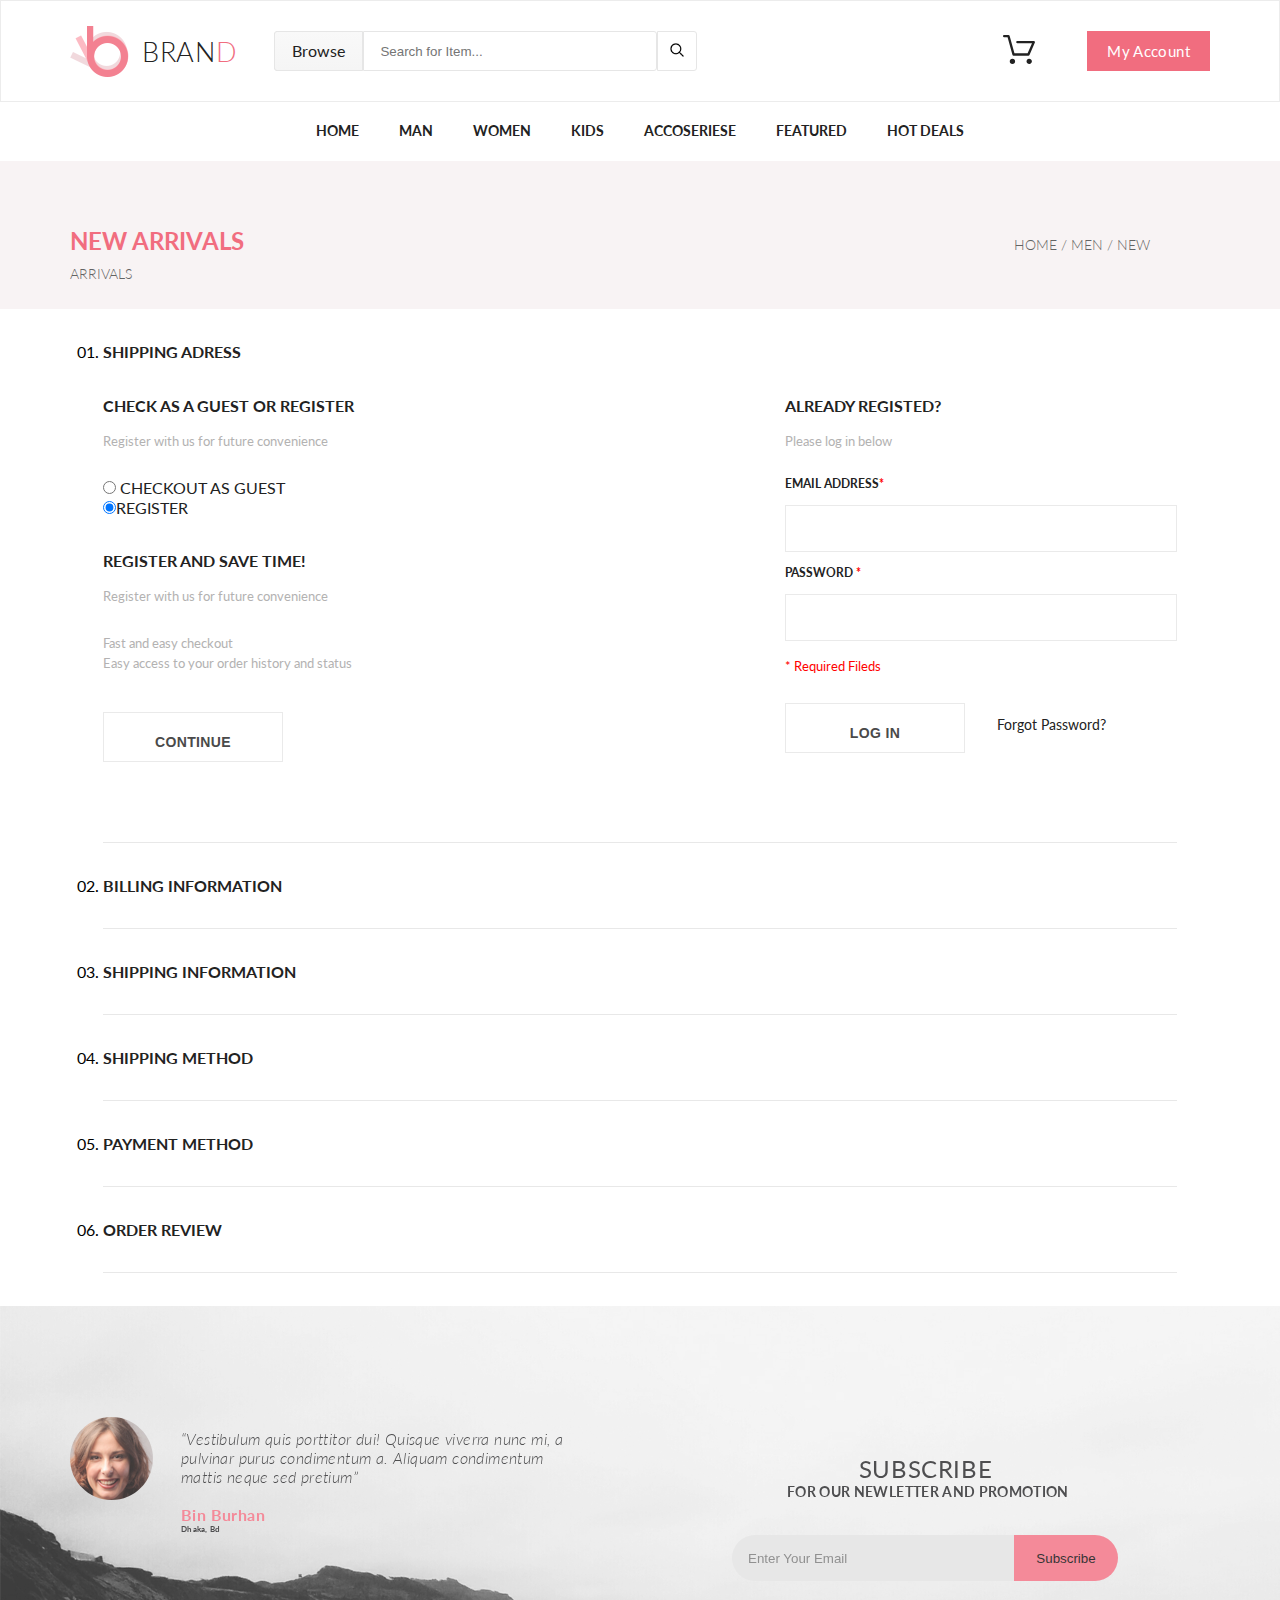
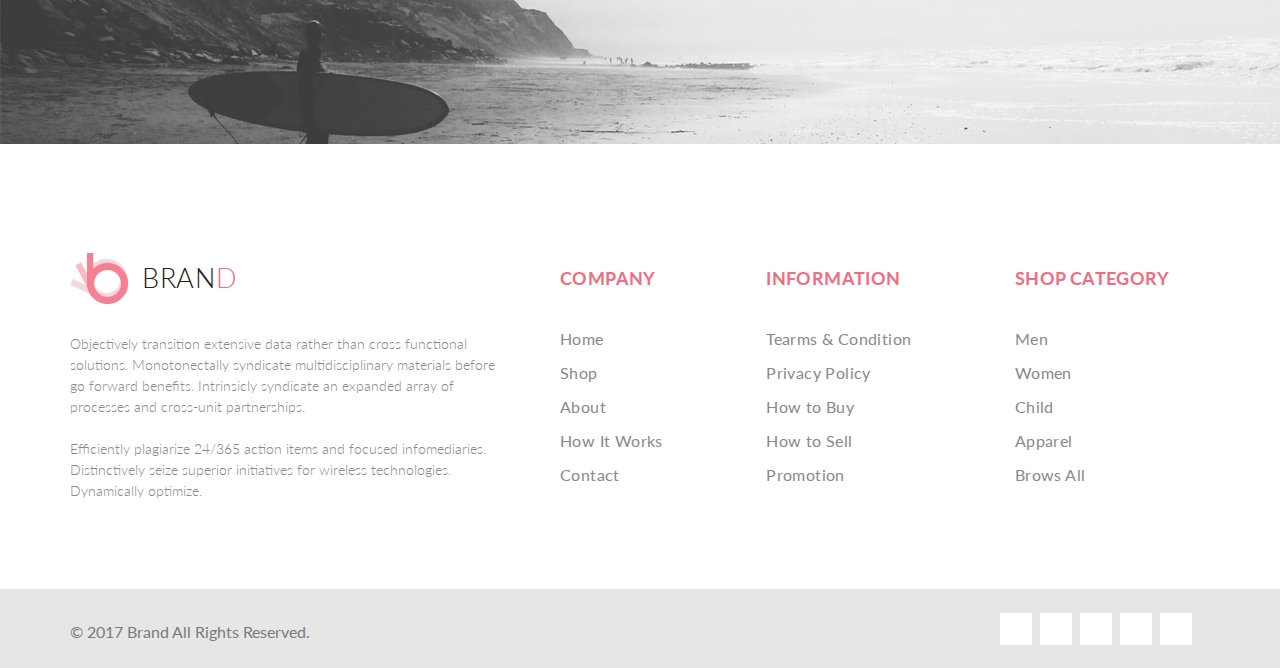
==== checkout.html @ 3e5edf17 "add checkout.html добавила эффект наведения на action in cart.html" ====
<!DOCTYPE html>
<html lang="en">

<head>
    <meta charset="UTF-8">
    <title>The Brand</title>
    <link href="https://fonts.googleapis.com/css?family=Lato:100,300,400,700" rel="stylesheet">
    <link rel="stylesheet" href="sass_style.css">
    <link rel="stylesheet" href="https://use.fontawesome.com/releases/v5.8.1/css/all.css" integrity="sha384-50oBUHEmvpQ+1lW4y57PTFmhCaXp0ML5d60M1M7uH2+nqUivzIebhndOJK28anvf" crossorigin="anonymous"> </head>

<body>
    <header class="header">
        <div class="container header-flex">
            <div class="header__left">
                <a class="logo" href="index.html"><img src="img/logo.png" alt="logo">BRAN<span class="pink">D</span></a>
                <form class="header__form" action="#"> <a href="#" class="browse">Browse</a>
                    <div class="drop-browse">
                        <div class="drop-flex">
                            <h3 class="drop-h3">Women</h3>
                            <ul class="drop-menu">
                                <li><a href="single_page.html" class="drop-link">Dresses</a></li>
                                <li><a href="single_page.html" class="drop-link">Tops</a></li>
                                <li><a href="single_page.html" class="drop-link">Sweaters/Knits</a></li>
                                <li><a href="single_page.html" class="drop-link">Jackets/Coats</a></li>
                                <li><a href="single_page.html" class="drop-link">Blazers</a></li>
                                <li><a href="single_page.html" class="drop-link">Denim</a></li>
                                <li><a href="single_page.html" class="drop-link">Leggings/Pants</a></li>
                                <li><a href="single_page.html" class="drop-link">Skirts/Shorts</a></li>
                                <li><a href="single_page.html" class="drop-link">Accessories</a></li>
                            </ul>
                        </div>
                        <br>
                        <div class="drop-flex">
                            <h3 class="drop-h3">Men</h3>
                            <ul class="drop-menu">
                                <li><a href="single_page.html" class="drop-link">Tees/Tank tops</a></li>
                                <li><a href="single_page.html" class="drop-link">Shirts/Polos</a></li>
                                <li><a href="single_page.html" class="drop-link">Sweaters</a></li>
                                <li><a href="single_page.html" class="drop-link">Sweatshirts/Hoodies</a></li>
                                <li><a href="single_page.html" class="drop-link">Blazers</a></li>
                                <li><a href="single_page.html" class="drop-link">Jackets/vests</a></li>
                            </ul>
                        </div>
                    </div>
                    <input type="text" class="header-text" placeholder="Search for Item...">
                    <button type="submit"><img src="img/search.png" alt="search"></button>
                </form>
            </div>
            <div class="header__right">
                <div class="header__right_cart">
                    <a href="shopping_cart.html" class="cart"><img class="header__right_cart" src="img/cart.svg" alt="cart"></a>
                    <div class="drop-cart">
                        <div class="drop_prouct_cart">
                            <a href="single_page.html"> <img src="img/product_cart.jpg" alt="" class="img-cart">
                                <h2 class="h2-cart">Rebox Zan</h2></a> <img src="img/star.png" alt=""> <img src="img/delete.png" alt="" class="delete">
                            <br>
                            <h2 class="h2-cart"><span class="pink">1 x $250</span></h2> </div>
                        <div class="drop_prouct_cart">
                            <a href="single_page.html"><img src="img/product_cart2.jpg" alt="" class="img-cart">
                                <h2 class="h2-cart">Rebox Zan</h2></a> <img src="img/star.png" alt=""> <img src="img/delete.png" alt="" class="delete">
                            <br>
                            <h2 class="h2-cart"><span class="pink">1 x $250</span></h2> </div>
                        <h1 class="h1-cart">TOTAL<span>$500.00</span></h1>
                        <br>
                        <div class="button_cart"><a href="checkout.html">Checkout</a></div>
                        <br>
                        <div class="button_cart"><a href="shopping_cart.html">Go to cart</a></div>
                    </div>
                </div>
                <div class="header__right_account"><a href="#" class="button">My Account</a> </div>
            </div>
        </div>
    </header>
    <nav class="menu-top">
        <ul class="menu">
            <li class="menu__list"><a href="index.html" class="menu__link">Home </a>
                <div class="drop">
                    <div class="drop-flex">
                        <h3 class="drop-h3">Women</h3>
                        <ul class="drop-menu">
                            <li><a href="single_page.html" class="drop-link">Dresses</a></li>
                            <li><a href="single_page.html" class="drop-link">Tops</a></li>
                            <li><a href="single_page.html" class="drop-link">Sweaters/Knits</a></li>
                            <li><a href="single_page.html" class="drop-link">Jackets/Coats</a></li>
                        </ul>
                        <br>
                        <h3 class="drop-h3">Women</h3>
                        <ul class="drop-menu">
                            <li><a href="single_page.html" class="drop-link">Dresses</a></li>
                            <li><a href="single_page.html" class="drop-link">Tops</a></li>
                            <li><a href="single_page.html" class="drop-link">Sweaters/Knits</a></li>
                        </ul>
                    </div>
                    <div class="drop-flex">
                        <h3 class="drop-h3">Women</h3>
                        <ul class="drop-menu">
                            <li><a href="single_page.html" class="drop-link">Dresses</a></li>
                            <li><a href="single_page.html" class="drop-link">Tops</a></li>
                            <li><a href="single_page.html" class="drop-link">Sweaters/Knits</a></li>
                            <li><a href="single_page.html" class="drop-link">Jackets/Coats</a></li>
                        </ul>
                        <div class="drop-sale">
                            <h1 class="drop-sale-h1">Super <br>sale!</h1> </div>
                    </div>
                </div>
            </li>
            <li class="menu__list"><a href="single_page.html" class="menu__link">Man </a>
                <div class="drop">
                    <div class="drop-flex">
                        <h3 class="drop-h3">Women</h3>
                        <ul class="drop-menu">
                            <li><a href="single_page.html" class="drop-link">Dresses</a></li>
                            <li><a href="single_page.html" class="drop-link">Tops</a></li>
                            <li><a href="single_page.html" class="drop-link">Sweaters/Knits</a></li>
                            <li><a href="single_page.html" class="drop-link">Jackets/Coats</a></li>
                        </ul>
                    </div>
                    <div class="drop-flex">
                        <h3 class="drop-h3">Women</h3>
                        <ul class="drop-menu">
                            <li><a href="single_page.html" class="drop-link">Dresses</a></li>
                            <li><a href="single_page.html" class="drop-link">Tops</a></li>
                            <li><a href="single_page.html" class="drop-link">Sweaters/Knits</a></li>
                            <li><a href="single_page.html" class="drop-link">Jackets/Coats</a></li>
                        </ul>
                    </div>
                </div>
            </li>
            <li class="menu__list"><a href="single_page.html" class="menu__link">Women </a>
                <div class="drop">
                    <div class="drop-flex">
                        <h3 class="drop-h3">Women</h3>
                        <ul class="drop-menu">
                            <li><a href="single_page.html" class="drop-link">Dresses</a></li>
                            <li><a href="single_page.html" class="drop-link">Tops</a></li>
                            <li><a href="single_page.html" class="drop-link">Sweaters/Knits</a></li>
                            <li><a href="single_page.html" class="drop-link">Jackets/Coats</a></li>
                            <li><a href="single_page.html" class="drop-link">Blazers</a></li>
                            <li><a href="single_page.html" class="drop-link">Denim</a></li>
                            <li><a href="single_page.html" class="drop-link">Leggings/Pants</a></li>
                            <li><a href="single_page.html" class="drop-link">Skirts/Shorts</a></li>
                            <li><a href="single_page.html" class="drop-link">Accessories</a></li>
                        </ul>
                    </div>
                    <div class="drop-flex">
                        <h3 class="drop-h3">Women</h3>
                        <ul class="drop-menu">
                            <li><a href="single_page.html" class="drop-link">Dresses</a></li>
                            <li><a href="single_page.html" class="drop-link">Tops</a></li>
                            <li><a href="single_page.html" class="drop-link">Sweaters/Knits</a></li>
                            <li><a href="single_page.html" class="drop-link">Jackets/Coats</a></li>
                        </ul>
                        <br>
                        <h3 class="drop-h3">Women</h3>
                        <ul class="drop-menu">
                            <li><a href="single_page.html" class="drop-link">Dresses</a></li>
                            <li><a href="single_page.html" class="drop-link">Tops</a></li>
                            <li><a href="single_page.html" class="drop-link">Sweaters/Knits</a></li>
                        </ul>
                    </div>
                    <div class="drop-flex">
                        <h3 class="drop-h3">Women</h3>
                        <ul class="drop-menu">
                            <li><a href="single_page.html" class="drop-link">Dresses</a></li>
                            <li><a href="single_page.html" class="drop-link">Tops</a></li>
                            <li><a href="single_page.html" class="drop-link">Sweaters/Knits</a></li>
                            <li><a href="single_page.html" class="drop-link">Jackets/Coats</a></li>
                        </ul>
                        <div class="drop-sale">
                            <h1 class="drop-sale-h1">Super <br>sale!</h1> </div>
                    </div>
                </div>
            </li>
            <li class="menu__list"><a href="single_page.html" class="menu__link">Kids </a>
                <div class="drop">
                    <div class="drop-flex">
                        <h3 class="drop-h3">Women</h3>
                        <ul class="drop-menu">
                            <li><a href="#" class="drop-link">Dresses</a></li>
                            <li><a href="#" class="drop-link">Tops</a></li>
                            <li><a href="#" class="drop-link">Sweaters/Knits</a></li>
                            <li><a href="#" class="drop-link">Jackets/Coats</a></li>
                        </ul>
                    </div>
                    <div class="drop-flex">
                        <h3 class="drop-h3">Women</h3>
                        <ul class="drop-menu">
                            <li><a href="#" class="drop-link">Dresses</a></li>
                            <li><a href="#" class="drop-link">Tops</a></li>
                            <li><a href="#" class="drop-link">Sweaters/Knits</a></li>
                            <li><a href="#" class="drop-link">Jackets/Coats</a></li>
                        </ul>
                    </div>
                </div>
            </li>
            <li class="menu__list"><a href="single_page.html" class="menu__link">Accoseriese </a>
                <div class="drop">
                    <div class="drop-flex">
                        <h3 class="drop-h3">Women</h3>
                        <ul class="drop-menu">
                            <li><a href="single_page.html" class="drop-link">Dresses</a></li>
                            <li><a href="single_page.html" class="drop-link">Tops</a></li>
                            <li><a href="single_page.html" class="drop-link">Sweaters/Knits</a></li>
                            <li><a href="single_page.html" class="drop-link">Jackets/Coats</a></li>
                        </ul>
                    </div>
                    <div class="drop-flex">
                        <h3 class="drop-h3">Women</h3>
                        <ul class="drop-menu">
                            <li><a href="#" class="drop-link">Dresses</a></li>
                            <li><a href="#" class="drop-link">Tops</a></li>
                            <li><a href="#" class="drop-link">Sweaters/Knits</a></li>
                            <li><a href="#" class="drop-link">Jackets/Coats</a></li>
                        </ul>
                    </div>
                </div>
            </li>
            <li class="menu__list"><a href="single_page.html" class="menu__link">Featured </a>
                <div class="drop drop-last">
                    <div class="drop-flex">
                        <h3 class="drop-h3">Women</h3>
                        <ul class="drop-menu">
                            <li><a href="single_page.html" class="drop-link">Dresses</a></li>
                            <li><a href="single_page.html" class="drop-link">Tops</a></li>
                            <li><a href="single_page.html" class="drop-link">Sweaters/Knits</a></li>
                            <li><a href="single_page.html" class="drop-link">Jackets/Coats</a></li>
                        </ul>
                    </div>
                    <div class="drop-flex">
                        <h3 class="drop-h3">Women</h3>
                        <ul class="drop-menu">
                            <li><a href="single_page.html" class="drop-link">Dresses</a></li>
                            <li><a href="single_page.html" class="drop-link">Tops</a></li>
                            <li><a href="single_page.html" class="drop-link">Sweaters/Knits</a></li>
                            <li><a href="single_page.html" class="drop-link">Jackets/Coats</a></li>
                        </ul>
                    </div>
                </div>
            </li>
            <li class="menu__list"><a href="single_page.html" class="menu__link">Hot Deals </a>
                <div class="drop drop-last">
                    <div class="drop-flex">
                        <h3 class="drop-h3">Women</h3>
                        <ul class="drop-menu">
                            <li><a href="single_page.html" class="drop-link">Dresses</a></li>
                            <li><a href="single_page.html" class="drop-link">Tops</a></li>
                            <li><a href="single_page.html" class="drop-link">Sweaters/Knits</a></li>
                            <li><a href="single_page.html" class="drop-link">Jackets/Coats</a></li>
                        </ul>
                    </div>
                    <div class="drop-flex">
                        <h3 class="drop-h3">Women</h3>
                        <ul class="drop-menu">
                            <li><a href="single_page.html" class="drop-link">Dresses</a></li>
                            <li><a href="single_page.html" class="drop-link">Tops</a></li>
                            <li><a href="single_page.html" class="drop-link">Sweaters/Knits</a></li>
                            <li><a href="single_page.html" class="drop-link">Jackets/Coats</a></li>
                        </ul>
                    </div>
                </div>
            </li>
        </ul>
    </nav>
    <nav class="menu-page">
        <div class="container nav-page-box">
            <h1><span class="pink">New Arrivals</span><a href="index.html">Home / </a>
                <a href="#">Men / </a>
                <a href="#">New Arrivals</a></h1> </div>
    </nav>
    <section class="container checkout">
        <ol class="checkout_right">
            <li class="checkout_list"><a href="#" class="checkout_list_link">Shipping Adress</a>
                <div class="checkout_box">
                    <div class="checkout_box_right">
                        <h2>Check as a guest or register</h2>
                        <p>Register with us for future convenience</p>
                        <ul class="checkout_right_h3_radio">
                            <li>
                                <input name="h3_radio" value="checkout" type="radio"> checkout as guest</li>
                            <li>
                                <input name="h3_radio" value="register" type="radio" checked>register</li>
                        </ul>
                        <h2>register and save time!</h2>
                        <p>Register with us for future convenience</p>
                        <ul class="checkout_box_right_ul">
                            <li><i class="fa fa-angle-double-right" aria-hidden="true"></i> Fast and easy checkout</li>
                            <li><i class="fa fa-angle-double-right" aria-hidden="true"></i> Easy access to your order history and status</li>
                        </ul>
                        <input type="submit" value="Continue" class="button checkout_button"> </div>
                    <div class="checkout_box_left">
                        <h2>Already registed?</h2>
                        <p>Please log in below</p>
                        <h3>EMAIL ADDRESS<span>*</span></h3>
                        <input id="email" class="checkout_text" required="" pattern="\S+@[a-z]+.[a-z]+">
                        <h3>PASSWORD <span>*</span></h3>
                        <input id="password" class="checkout_text" required="" pattern="\S+@[a-z]+.[a-z]+">
                        <p> <span>* Required Fileds</span></p>
                        <input type="submit" value="Log in" class="button checkout_button">
                        <p class="checkout_box_left_p">Forgot Password?</p>
                    </div>
                </div>
            </li>
            <li class="checkout_list"><a href="#" class="checkout_list_link">BILLING INFORMATION</a></li>
            <li class="checkout_list"><a href="#" class="checkout_list_link">SHIPPING INFORMATION</a></li>
            <li class="checkout_list"><a href="#" class="checkout_list_link">SHIPPING METHOD</a></li>
            <li class="checkout_list"><a href="#" class="checkout_list_link">PAYMENT METHOD</a></li>
            <li class="checkout_list"><a href="#" class="checkout_list_link">ORDER REVIEW</a></li>
        </ol>
    </section>
    <footer class="comment">
        <div class="container comment-flex">
            <figure class="comment-left"> <img src="img/Layer_40.png" alt="">
                <p>“Vestibulum quis porttitor dui! Quisque viverra nunc mi, a pulvinar purus condimentum a. Aliquam condimentum mattis neque sed pretium”</p>
                <h6><span class="pink">Bin Burhan</span>
                <br> Dhaka, Bd </h6> </figure>
            <div class="comment-right">
                <h2>Subscribe</h2>
                <h3>FOR OUR NEWLETTER AND PROMOTION</h3>
                <form class="comment-form" action="#">
                    <input id="email" class="comment-text" placeholder="Enter Your Email" required="" pattern="\S+@[a-z]+.[a-z]+">
                    <button class="comment-button" type="submit">Subscribe</button>
                </form>
            </div>
        </div>
    </footer>
    <footer class="footer">
        <div class="container footer-flex">
            <div class="description">
                <a class="logo" href="index.html"><img src="img/logo.png" alt="logo">BRAN<span class="pink">D</span></a>
                <p>Objectively transition extensive data rather than cross functional solutions. Monotonectally syndicate multidisciplinary materials before go forward benefits. Intrinsicly syndicate an expanded array of processes and cross-unit partnerships.
                    <br>
                    <br>Efficiently plagiarize 24/365 action items and focused infomediaries. Distinctively seize superior initiatives for wireless technologies. Dynamically optimize. </p>
            </div>
            <nav class="footer-menu">
                <div class="info"> <a href="#" class="info-list"><span class="pink">COMPANY</span></a>
                    <ul class="info-ul">
                        <li class="info-list"><a href="index.html" class="info-list">Home </a></li>
                        <li class="info-list"><a href="#" class="info-list">Shop</a></li>
                        <li class="info-list"><a href="#" class="info-list">About</a></li>
                        <li class="info-list"><a href="#" class="info-list">How It Works</a></li>
                        <li class="info-list"><a href="#" class="info-list">Contact</a></li>
                    </ul>
                </div>
                <div class="info"> <a href="#" class="info-list"><span class="pink">INFORMATION</span></a>
                    <ul class="info-ul">
                        <li class="info-list"><a href="#" class="info-list">Tearms &amp; Condition</a> </li>
                        <li class="info-list"><a href="#" class="info-list">Privacy Policy</a></li>
                        <li class="info-list"><a href="#" class="info-list">How to Buy</a></li>
                        <li class="info-list"><a href="#" class="info-list">How to Sell</a></li>
                        <li class="info-list"><a href="#" class="info-list">Promotion</a></li>
                    </ul>
                </div>
                <div class="info"> <a href="#" class="info-list"><span class="pink">SHOP CATEGORY</span></a>
                    <ul class="info-ul">
                        <li class="info-list"><a href="#" class="info-list">Men</a> </li>
                        <li class="info-list"><a href="#" class="info-list">Women</a></li>
                        <li class="info-list"><a href="#" class="info-list">Child</a></li>
                        <li class="info-list"><a href="#" class="info-list">Apparel</a></li>
                        <li class="info-list"><a href="#" class="info-list">Brows All</a></li>
                    </ul>
                </div>
            </nav>
        </div>
        <div class="footer-copy">
            <div class="container footer-copy">
                <p class="copy-text">&copy; 2017 Brand All Rights Reserved.</p>
                <div class="networks-box">
                    <div class="networks">
                        <a rel="nofollow" href="http://www.facebook.com" title="Facebook" target="_blank"> <i class="fab fa-facebook-f"></i></a>
                    </div>
                    <div class="networks"> <a rel="nofollow" href="https://twitter.com" title="Twitter" target="_blank"><i class="fab fa-twitter"></i></a> </div>
                    <div class="networks">
                        <a rel="nofollow" href="https://www.linkedin.cn" title="linkedin" target="_blank"> <i class="fab fa-linkedin-in"></i></a>
                    </div>
                    <div class="networks">
                        <a rel="nofollow" href="https://www.pinterest.ru" title="P" target="_blank"> <i class="fab fa-pinterest-p"></i></a>
                    </div>
                    <div class="networks">
                        <a rel="nofollow" href="https://google.com" title="Google" target="_blank"> <i class="fab fa-google-plus-g"></i></a>
                    </div>
                </div>
            </div>
        </div>
    </footer>
</body>

</html>
---- sass_style.css ----
* {
  margin: 0;
  padding: 0;
}

a {
  text-decoration: none;
}

body {
  font-family: 'Lato', sans-serif;
}

.container {
  width: 1140px;
  margin: 0 auto;
}

.pink {
  color: #f16d7f;
}

.header {
  -webkit-box-shadow: 0 0 10px rgba(0, 0, 0, 0.17);
          box-shadow: 0 0 10px rgba(0, 0, 0, 0.17);
  border: 1px solid #ececec;
  background-color: #ffffff;
  height: 100px;
}

.header-flex {
  display: -webkit-box;
  display: -ms-flexbox;
  display: flex;
  -webkit-box-pack: justify;
      -ms-flex-pack: justify;
          justify-content: space-between;
  -webkit-box-align: center;
      -ms-flex-align: center;
          align-items: center;
  height: 100%;
}

.header__left {
  display: -webkit-box;
  display: -ms-flexbox;
  display: flex;
  -webkit-box-align: center;
      -ms-flex-align: center;
          align-items: center;
}

.header__right {
  display: -webkit-box;
  display: -ms-flexbox;
  display: flex;
  -webkit-box-align: center;
      -ms-flex-align: center;
          align-items: center;
}

.header__right_account a {
  height: 38px;
  padding-top: 10px;
  padding-bottom: 10px;
  line-height: 38px;
}

.header__right_cart {
  margin-right: 26px;
  margin-top: 10px;
  margin-bottom: 10px;
  position: relative;
}

.header__right_cart:hover .drop-cart {
  display: block;
}

.header-text {
  height: 38px;
  width: 276px;
  border-radius: 0 3px 3px 0;
  border: 1px solid #e6e6e6;
  background-color: #ffffff;
  text-indent: 16px;
  padding-right: 16px;
}

.header__form {
  display: -webkit-box;
  display: -ms-flexbox;
  display: flex;
  -webkit-box-align: center;
      -ms-flex-align: center;
          align-items: center;
  margin-left: 37px;
  position: relative;
}

.header__form button {
  height: 40px;
  border-radius: 0 3px 3px 0;
  border: 1px solid #e6e6e6;
  background-color: #ffffff;
}

.header__form img {
  width: 14px;
  height: 14px;
  margin-left: 12px;
  margin-right: 12px;
}

.header__form:hover .drop-browse {
  display: block;
  z-index: 9999;
}

.browse {
  width: 87px;
  height: 38px;
  color: #222222;
  border-radius: 3px 0 0 3px;
  border: 1px solid #e6e6e6;
  background-color: #cdcdcc;
  background-image: -webkit-gradient(linear, left top, left bottom, from(#f9f9f9), to(#f5f5f5));
  background-image: linear-gradient(to bottom, #f9f9f9 0%, #f5f5f5 100%);
  text-align: center;
  line-height: 38px;
}

.drop-browse {
  padding: 20px;
  border: 1px solid #e8e8e8;
  position: absolute;
  top: 36px;
  background-color: #ffffff;
  display: none;
}

.logo {
  display: -webkit-box;
  display: -ms-flexbox;
  display: flex;
  -webkit-box-align: center;
      -ms-flex-align: center;
          align-items: center;
  color: #222222;
  font-size: 27px;
  font-weight: 300;
  letter-spacing: 0.68px;
  -webkit-text-decoration-line: none;
          text-decoration-line: none;
}

.logo img {
  margin-right: 13px;
  margin-right: 13px;
}

.button {
  color: #ffffff;
  font-size: 15px;
  font-weight: 400;
  background-color: #f16d7f;
  letter-spacing: 0.38px;
  height: 38px;
  padding-left: 19px;
  padding-right: 19px;
  line-height: 38px;
  border: 1px solid #f16d7f;
  text-align: center;
}

.button:hover {
  color: #f16d7f;
  background-color: #ffffff;
}

.drop-cart {
  padding: 20px;
  border: 1px solid #e8e8e8;
  border-radius: 5px;
  top: 46px;
  background-color: #ffffff;
  display: none;
  position: absolute;
  left: -14px;
  top: 50px;
}

.drop-cart::after {
  content: "";
  width: 12px;
  height: 12px;
  border-top: 1px solid #e8e8e8;
  border-left: 1px solid #e8e8e8;
  top: -7px;
  left: 25px;
  position: absolute;
  -webkit-transform: rotate(45deg);
          transform: rotate(45deg);
  background-color: #ffffff;
}

.h1-cart {
  font-size: 16px;
  color: #222222;
  font-weight: 700;
  text-transform: uppercase;
}

.h1-cart span {
  padding-left: 130px;
}

.h2-cart {
  color: #222222;
  font-family: Lato;
  font-size: 12px;
  font-weight: 700;
  text-transform: uppercase;
  padding-top: 10px;
  padding-bottom: 10px;
}

.h2-cart span {
  font-size: 12px;
  font-weight: 400;
  text-transform: uppercase;
}

.drop_prouct_cart {
  width: 235px;
  margin-right: 15px;
  clear: both;
  margin-bottom: 33px;
  padding-bottom: 33px;
  border-bottom: 2px solid #ededed;
}

.delete {
  padding-left: 65px;
}

.button_cart {
  border: 1px solid #eaeaea;
  color: #4a4a4a;
  font-size: 14px;
  font-weight: 700;
  text-transform: uppercase;
  background-color: #ffffff;
  text-align: center;
}

.button_cart:hover {
  border: 1px solid #f16d7f;
}

.button_cart a {
  color: #4a4a4a;
  font-size: 14px;
  font-weight: 700;
  text-transform: uppercase;
}

.button_cart:hover a {
  color: #f16d7f;
}

.menu {
  display: -webkit-box;
  display: -ms-flexbox;
  display: flex;
  list-style-type: none;
  -webkit-box-pack: center;
      -ms-flex-pack: center;
          justify-content: center;
  background-color: #ffffff;
}

.menu__link {
  color: #222222;
  font-size: 14px;
  font-weight: 700;
  text-transform: uppercase;
  text-decoration: none;
  padding: 20px;
  display: block;
  border-bottom: 2px solid transparent;
}

.menu__link:hover {
  border-bottom: 2px solid #f16d7f;
}

.menu__list {
  position: relative;
}

.menu__list:hover .drop {
  display: -webkit-box;
  display: -ms-flexbox;
  display: flex;
}

.drop {
  padding: 20px;
  border: 1px solid #e8e8e8;
  position: absolute;
  display: none;
  background-color: #ffffff;
  top: 48px;
  left: -7px;
}

.drop::before {
  content: "";
  width: 12px;
  height: 12px;
  border-top: 1px solid #e8e8e8;
  border-left: 1px solid #e8e8e8;
  top: -7px;
  left: 45px;
  position: absolute;
  -webkit-transform: rotate(45deg);
          transform: rotate(45deg);
  background-color: #ffffff;
}

.drop-flex {
  width: 235px;
  margin-right: 46px;
}

.drop-flex:last-of-type {
  margin-right: 0;
}

.drop-h3 {
  color: #232323;
  font-size: 14px;
  font-weight: 500;
  text-transform: uppercase;
  letter-spacing: 0.35px;
  padding-bottom: 8px;
  margin-bottom: 16px;
  border-bottom: 1px solid #e8e8e8;
}

.drop-menu {
  list-style: none;
}

.drop-menu li {
  padding-bottom: 16px;
}

.drop-link {
  color: #646464;
  font-size: 14px;
  font-weight: 400;
  letter-spacing: 0.35px;
}

.drop-link:hover {
  color: #f16d7f;
}

.drop-last {
  left: auto;
  right: -50px;
}

.drop-last::before {
  left: auto;
  right: 95px;
}

.drop-sale {
  margin-left: -17px;
  background-image: url(img/supper_sale.jpg);
  margin-top: 22px;
}

.drop-sale-h1 {
  color: #ffffff;
  font-size: 22px;
  font-weight: 400;
  text-transform: uppercase;
  letter-spacing: 0.55px;
  padding: 60px 10px 10px 170px;
}

.promo {
  height: 613px;
  background-color: #e8e8e8;
}

.promo-content {
  background-image: url(img/brand_back.jpg);
  height: 100%;
  background-position: 0 -51px;
}

.promo__content {
  margin-top: 223px;
  float: left;
  border-left: 12px solid #f16d7f;
  padding-left: 12px;
}

.promo__big {
  color: #222222;
  font-size: 60px;
  font-weight: 700;
  text-transform: uppercase;
  line-height: 45px;
  margin-bottom: 15px;
}

.promo__mini {
  color: #222222;
  font-size: 40px;
  font-weight: 700;
  text-transform: uppercase;
  line-height: 31px;
}

.promo2 {
  margin-top: 98px;
  display: -webkit-box;
  display: -ms-flexbox;
  display: flex;
  margin-bottom: 100px;
}

.promo2-content {
  display: -webkit-box;
  display: -ms-flexbox;
  display: flex;
}

.promo2-left {
  margin-right: 20px;
}

.promo2-text {
  position: absolute;
  color: #222222;
  font-size: 18px;
  font-weight: 950;
  margin-top: 26px;
  padding: 16px 20px;
  letter-spacing: 0.45px;
  background-color: #ffffff;
}

.promo2-text span {
  font-size: 30px;
  letter-spacing: 0.75px;
}

.promo2 .hot-deal {
  margin-bottom: 20px;
  width: 560px;
  height: 542px;
  background-image: url(img/hot-deal.jpg);
}

.promo2 .trendy {
  position: relative;
  width: 560px;
  height: 261px;
  background-color: #dadad2;
  background-image: url(img/trendy.png);
  background-repeat: no-repeat;
  background-position: right -21px;
}

.promo2 .offer {
  margin-bottom: 20px;
  width: 560px;
  height: 261px;
  background-image: url(img/offer.jpg);
}

.promo2 .new-arrivals {
  width: 560px;
  height: 542px;
  background-image: url(img/new-arrivals.jpg);
}

.product-box {
  padding-top: 50px;
  display: -webkit-box;
  display: -ms-flexbox;
  display: flex;
  -ms-flex-wrap: wrap;
      flex-wrap: wrap;
  -webkit-box-pack: justify;
      -ms-flex-pack: justify;
          justify-content: space-between;
}

.product-box .button {
  width: 212px;
  text-align: center;
  margin-left: 464px;
  margin-top: 40px;
  margin-bottom: 113px;
}

.product-box .product {
  width: 261px;
  position: relative;
  margin-bottom: 39px;
  -webkit-transition: -webkit-transform 1s;
  transition: -webkit-transform 1s;
  transition: transform 1s;
  transition: transform 1s, -webkit-transform 1s;
}

.product-box .product:hover {
  -webkit-transform: scale(1.05);
          transform: scale(1.05);
  -webkit-box-shadow: 0 5px 8px rgba(0, 0, 0, 0.16);
          box-shadow: 0 5px 8px rgba(0, 0, 0, 0.16);
}

.product-box .product:hover .product__img {
  -webkit-filter: brightness(40%);
          filter: brightness(40%);
}

.product-box .product:hover .product__add {
  visibility: visible;
}

.product-box .product-h {
  display: inline-block;
  width: 100%;
  margin-bottom: 60px;
}

.product-box .product-h h2 {
  color: #222222;
  font-size: 30px;
  font-weight: 700;
  letter-spacing: 0.75px;
  margin-top: 0;
  padding-top: 0;
  margin-bottom: 16px;
  text-align: center;
}

.product-box .product-h h5 {
  color: #9f9f9f;
  font-size: 14px;
  font-weight: 400;
  letter-spacing: 0.35px;
  text-align: center;
}

.product-box .product__link {
  display: block;
  color: #222222;
  font-size: 13px;
  font-weight: 400;
  text-transform: uppercase;
  margin-bottom: 15px;
}

.product-box .product__price {
  color: #f16d7f;
  font-size: 16px;
  font-weight: 700;
  text-transform: uppercase;
}

.product-box .product__text {
  padding: 20px 14px;
}

.product-box .product__add {
  width: 123px;
  height: 39px;
  border: 1px solid #ffffff;
  color: #ffffff;
  font-size: 13px;
  font-weight: 700;
  position: absolute;
  display: -webkit-box;
  display: -ms-flexbox;
  display: flex;
  visibility: hidden;
  -webkit-box-pack: center;
      -ms-flex-pack: center;
          justify-content: center;
  -webkit-box-align: center;
      -ms-flex-align: center;
          align-items: center;
  left: 70px;
  top: 98px;
}

.product-box .product__add:hover {
  -webkit-box-shadow: 0 0 5px #fff;
          box-shadow: 0 0 5px #fff;
}

.offer2 {
  background-color: #222224;
  background-image: url(img/offer2.jpg);
  height: 529px;
  background-repeat: no-repeat;
  color: #fbfbfb;
  font-size: 14px;
  font-weight: 300;
  display: -webkit-box;
  display: -ms-flexbox;
  display: flex;
  margin-bottom: 97px;
}

.offer2-h {
  margin-left: 39px;
  color: #ffffff;
}

.offer2 h1 {
  font-size: 52px;
  font-weight: 700;
  text-transform: uppercase;
  letter-spacing: 1.5px;
  padding-top: 146px;
}

.offer2 h3 {
  font-size: 32px;
  letter-spacing: 0.9px;
}

.offer2 h4 {
  font-size: 20px;
  font-weight: 700;
  letter-spacing: 0.5px;
  padding-bottom: 17px;
  padding-top: 7px;
}

.offer2 .promo-text2 {
  width: 373px;
  margin-left: 435px;
  margin-top: 55px;
}

.offer2 .promo-text2 img {
  padding-left: 36px;
  padding-right: 34px;
  float: left;
}

.offer2 .promo-text2 p {
  width: 219px;
  clear: both;
  padding-left: 111px;
  margin-bottom: 62px;
}

.comment {
  height: 100%;
  background-image: url(img/footer.jpg);
  background-size: cover;
  -webkit-filter: opacity(80%);
          filter: opacity(80%);
  font-size: 12px;
  font-weight: 300;
  letter-spacing: 0.3px;
  color: #222224;
  margin-bottom: 109px;
}

.comment-flex {
  display: -webkit-box;
  display: -ms-flexbox;
  display: flex;
}

.comment-left {
  height: 438px;
  width: 570px;
  opacity: inherit;
}

.comment-left img {
  padding-top: 111px;
  float: left;
  padding-right: 28px;
}

.comment-left h6 {
  padding-left: 111px;
}

.comment-left p {
  width: 386px;
  padding-top: 123px;
  padding-left: 111px;
  font-size: 16px;
  font-style: italic;
  letter-spacing: 0.4px;
  margin-bottom: 19px;
}

.comment-left span {
  font-size: 16px;
  font-weight: 700;
  letter-spacing: 0.4px;
}

.comment-right h2 {
  padding-top: 148px;
  padding-left: 147px;
  width: 277px;
  color: #222224;
  font-weight: 400;
  font-size: 24px;
  letter-spacing: 0.6px;
  text-align: center;
  text-transform: uppercase;
}

.comment-right h3 {
  padding-left: 147px;
  font-size: 14px;
  letter-spacing: 0.35px;
}

.comment-form {
  margin-top: 35px;
  padding-left: 92px;
}

.comment-text {
  width: 266px;
  height: 46px;
  border-radius: 23px 0 0 23px;
  background-color: #e1e1e1;
  text-indent: 16px;
  border: 1px solid #e6e6e6;
  border-width: 0px;
  position: absolute;
  padding-right: 16px;
}

.comment-button {
  width: 104px;
  height: 46px;
  border-radius: 0 23px 23px 0;
  background-color: #f16d7f;
  border: 1px solid #e6e6e6;
  border-width: 0px;
  position: relative;
  left: 282px;
}

.footer-flex {
  margin-bottom: 90px;
}

.footer-copy {
  height: 79px;
  background-color: #e6e6e6;
  display: -webkit-box;
  display: -ms-flexbox;
  display: flex;
}

.footer-copy p {
  padding-top: 33px;
  padding-bottom: 32px;
  color: #7a7a7a;
  font-size: 16px;
  font-weight: 400;
}

.footer-menu {
  display: -webkit-box;
  display: -ms-flexbox;
  display: flex;
  width: 609px;
  padding-left: 63px;
  -webkit-box-pack: justify;
      -ms-flex-pack: justify;
          justify-content: space-between;
}

.info {
  margin-top: 14px;
}

.info-ul {
  margin-top: 40px;
}

.info-list {
  text-decoration: none;
  list-style-type: none;
  padding-bottom: 15px;
  color: #898989;
  font-size: 16px;
  font-weight: 400;
  letter-spacing: 0.4px;
}

.info-list span {
  font-weight: 700;
  font-size: 18px;
}

.info-list:hover {
  color: #f16d7f;
}

.description {
  width: 427px;
  line-height: 1.5;
  color: #898989;
  font-size: 14px;
  font-weight: 300;
  float: left;
}

.description a {
  margin-bottom: 29px;
}

.networks {
  width: 32px;
  height: 32px;
  background-color: #ffffff;
  display: -webkit-box;
  display: -ms-flexbox;
  display: flex;
  -webkit-box-pack: center;
      -ms-flex-pack: center;
          justify-content: center;
  -webkit-box-align: center;
      -ms-flex-align: center;
          align-items: center;
  margin-right: 8px;
}

.networks:hover {
  background-color: #f16d7f;
}

.networks i {
  color: #b2b2b2;
}

.networks:hover i {
  color: #f7f7f8;
}

.networks-box {
  padding-top: 24px;
  display: -webkit-box;
  display: -ms-flexbox;
  display: flex;
  margin-left: 690px;
}

.menu-page {
  height: 148px;
  background-color: #f8f3f4;
  text-transform: uppercase;
}

.menu-page .nav-page-box {
  padding-top: 65px;
  color: #f16d7f;
}

.menu-page .nav-page-box a {
  padding-top: 4px;
  font-size: 14px;
  font-weight: 300;
  color: #636363;
}

.menu-page .nav-page-box a:hover {
  color: #f16d7f;
}

.menu-page .nav-page-box h1 {
  color: #f16d7f;
  font-size: 24px;
  font-weight: 700;
}

.menu-page .nav-page-box h1 span {
  margin-right: 770px;
}

.product-image {
  height: 777px;
  border: 1px solid #eaeaea;
  background-color: #f7f7f7;
}

.product__image {
  text-align: center;
  padding-top: 11px;
}

.collection {
  text-align: center;
  border: 1px solid #eaeaea;
  background-color: #ffffff;
  color: #5e5e5e;
  font-size: 24px;
  padding-top: 73px;
  position: relative;
  top: -83px;
}

.collection-h2 {
  color: #4d4d4d;
  font-size: 36px;
  font-weight: 800;
  text-transform: uppercase;
  margin-top: 17px;
  padding-top: 17px;
  margin-bottom: 67px;
  text-align: center;
}

.collection-h3 a {
  color: #f16d7f;
  font-size: 24px;
  font-weight: 700;
  margin-bottom: 34px;
}

.collection-h4 {
  display: inline;
  color: #b9b9b9;
  font-size: 14px;
  font-weight: 700;
  line-height: 24px;
  margin-left: 44px;
}

.collection-h4 span {
  color: #2f2f2f;
}

.collection-p {
  margin-right: 262px;
  margin-left: 262px;
  margin-bottom: 28px;
  color: #5e5e5e;
  font-size: 14px;
  text-align: justify;
  line-height: 24px;
}

.price {
  font-size: 24px;
  font-weight: 700;
  line-height: 24px;
  text-align: center;
  margin: 37px 250px 63px 250px;
  padding-bottom: 43px;
  border-bottom: 1px solid #eaeaea;
}

.select-choose {
  margin-left: 90px;
  display: -webkit-inline-box;
  display: -ms-inline-flexbox;
  display: inline-flex;
}

.select-h4 {
  color: #2f2f2f;
  font-size: 14px;
  font-weight: 700;
  line-height: 24px;
  width: 144px;
  margin-right: 90px;
  text-align: left;
}

.select-h4 h4 {
  margin-bottom: 16px;
}

.select-h4 select {
  width: 144px;
  padding: 12px 11px;
}

.add {
  font-size: 16px;
  font-weight: 700;
  padding-bottom: 21px;
  color: #5e5e5e;
}

.add:hover {
  color: #ef5b70;
}

.add i {
  font-size: 26px;
  padding-right: 16px;
  color: #2f2f2f;
}

.add:hover i {
  color: #ef5b70;
}

.add-cart {
  margin: 28px 262px 122px 262px;
  border: 1px solid #5e5e5e;
  background-color: #ffffff;
  padding: 16px;
}

.add-cart:hover {
  border: 1px solid #ef5b70;
  color: #ef5b70;
}

.img-cart {
  float: left;
  margin-right: 15px;
}

.d-table {
  display: table;
  width: 100%;
  border: none;
  padding-top: 90px;
}

.d-table .d-tr {
  display: table-row;
}

.d-table .d-td {
  display: table-cell;
  text-align: center;
  border-bottom: 1px solid #ccc;
  vertical-align: middle;
  text-transform: uppercase;
  padding: 22px;
}

.d-table .d-td_delete img {
  opacity: 0;
}

.d-table .d-td_delete img:hover {
  opacity: 1;
}

.d-table .d-td input {
  text-align: center;
  padding: 5px 10px;
  width: 34px;
}

.d-table .d-td h2 {
  text-align: left;
  margin-top: 13px;
  border-right-width: 150px;
  margin-right: 50px;
  width: 350px;
}

.d-table .d-td p {
  margin-top: 38px;
  font-size: 13px;
  font-weight: 300;
  line-height: 20px;
}

.d-table .d-td a {
  font-size: 13px;
  font-weight: 700;
  line-height: 20px;
  text-transform: uppercase;
  letter-spacing: -0.2px;
  color: #222222;
}

.d-table .d-td img {
  padding: 22px;
  float: left;
}

.d-tr-last {
  padding: 44px;
  display: -webkit-box;
  display: -ms-flexbox;
  display: flex;
  -webkit-box-pack: justify;
      -ms-flex-pack: justify;
          justify-content: space-between;
}

.button_cart {
  padding: 20px 38px;
  color: #4a4a4a;
  font-size: 14px;
  font-weight: 700;
  text-transform: uppercase;
}

.button_cart:hover {
  color: #f16d7f;
  border: 1px solid #f16d7f;
}

.form-proceed {
  display: -webkit-box;
  display: -ms-flexbox;
  display: flex;
  -webkit-box-pack: justify;
      -ms-flex-pack: justify;
          justify-content: space-between;
  padding-top: 63px;
  padding-bottom: 80px;
}

.form-proceed-h2 {
  color: #222222;
  font-size: 16px;
  font-weight: 700;
  text-transform: uppercase;
  margin-bottom: 22px;
}

.form-proceed-h2 span {
  margin-left: 5px;
}

.form-proceed-p {
  color: #000000;
  font-size: 14px;
  font-weight: 300;
  margin-bottom: 24px;
}

.form-proceed-p span {
  margin-left: 5px;
}

.form-proceed-button {
  padding: 12px 18px;
  color: #4a4a4a;
  font-size: 11px;
  font-weight: 700;
  text-transform: uppercase;
  border: 1px solid #eaeaea;
  width: 100px;
  text-align: center;
}

.form-proceed-button:hover {
  color: #f16d7f;
  border: 1px solid #f16d7f;
}

.form-proceed .adress {
  -ms-flex-wrap: wrap;
      flex-wrap: wrap;
  width: 355px;
}

.form-proceed .adress-text {
  border: 1px solid #eaeaea;
  padding: 16px;
  width: 323px;
  margin-bottom: 22px;
}

.form-proceed .adress-country {
  width: 355px;
  padding: 16px;
  border: 1px solid #eaeaea;
  color: #b1b1b1;
  margin-bottom: 22px;
}

.form-proceed .grand-total {
  width: 272px;
  height: 174px;
  background: #f5f3f3;
  padding: 40px 44px 0px 44px;
  text-align: right;
  text-transform: uppercase;
}

.form-proceed .grand-total-button a {
  color: #ffffff;
  font-size: 16px;
  font-weight: 700;
  text-transform: uppercase;
}

.form-proceed .grand-total-button a:hover {
  color: #f16d7f;
}

.checkout_right_h3_radio {
  margin-bottom: 33px;
}

.checkout_right_h3_radio li {
  color: #222222;
  font-size: 16px;
  font-weight: 400;
  text-transform: uppercase;
  list-style-type: none;
}

.checkout_box {
  display: -webkit-box;
  display: -ms-flexbox;
  display: flex;
  -webkit-box-pack: justify;
      -ms-flex-pack: justify;
          justify-content: space-between;
  padding-top: 35px;
  font-weight: 400;
  color: #b3b2b2;
  font-size: 13px;
  line-height: 20px;
}

.checkout_box_left_p {
  color: #222222;
  font-size: 14px;
  font-weight: 400;
  line-height: 14px;
  padding-top: 15px;
  padding-left: 212px;
}

.checkout_box_right_ul {
  padding-bottom: 39px;
}

.checkout_box_right_ul li {
  list-style-type: none;
  color: #b3b2b2;
  font-size: 13px;
  line-height: 20px;
}

.checkout_box h2 {
  color: #222222;
  font-size: 16px;
  font-weight: 700;
  text-transform: uppercase;
  padding-bottom: 15px;
}

.checkout_box h3 {
  color: #222222;
  font-size: 12px;
  line-height: 12px;
  text-transform: uppercase;
}

.checkout_box h3 span {
  color: red;
}

.checkout_box p {
  padding-bottom: 27px;
}

.checkout_box p span {
  color: red;
}

.checkout_list {
  list-style-type: decimal-leading-zero;
  padding-bottom: 33px;
  border-bottom: 1px solid #e8e8e8;
  margin: 33px;
}

.checkout_list_link {
  color: #222222;
  font-size: 16px;
  font-weight: 700;
  text-transform: uppercase;
}

.checkout_text {
  width: 360px;
  height: 35px;
  padding: 5px 15px;
  border: 1px solid #eaeaea;
  background-color: #ffffff;
  margin-top: 15px;
  margin-bottom: 15px;
}

.checkout_button {
  border: 1px solid #eaeaea;
  background-color: #ffffff;
  color: #4a4a4a;
  font-size: 14px;
  font-weight: 700;
  text-transform: uppercase;
  width: 180px;
  height: 50px;
  padding-top: 10px;
  padding-bottom: 10px;
  margin-bottom: 47px;
  float: left;
}

.checkout_button:hover {
  border: 1px solid #f16d7f;
}
/*# sourceMappingURL=sass_style.css.map */
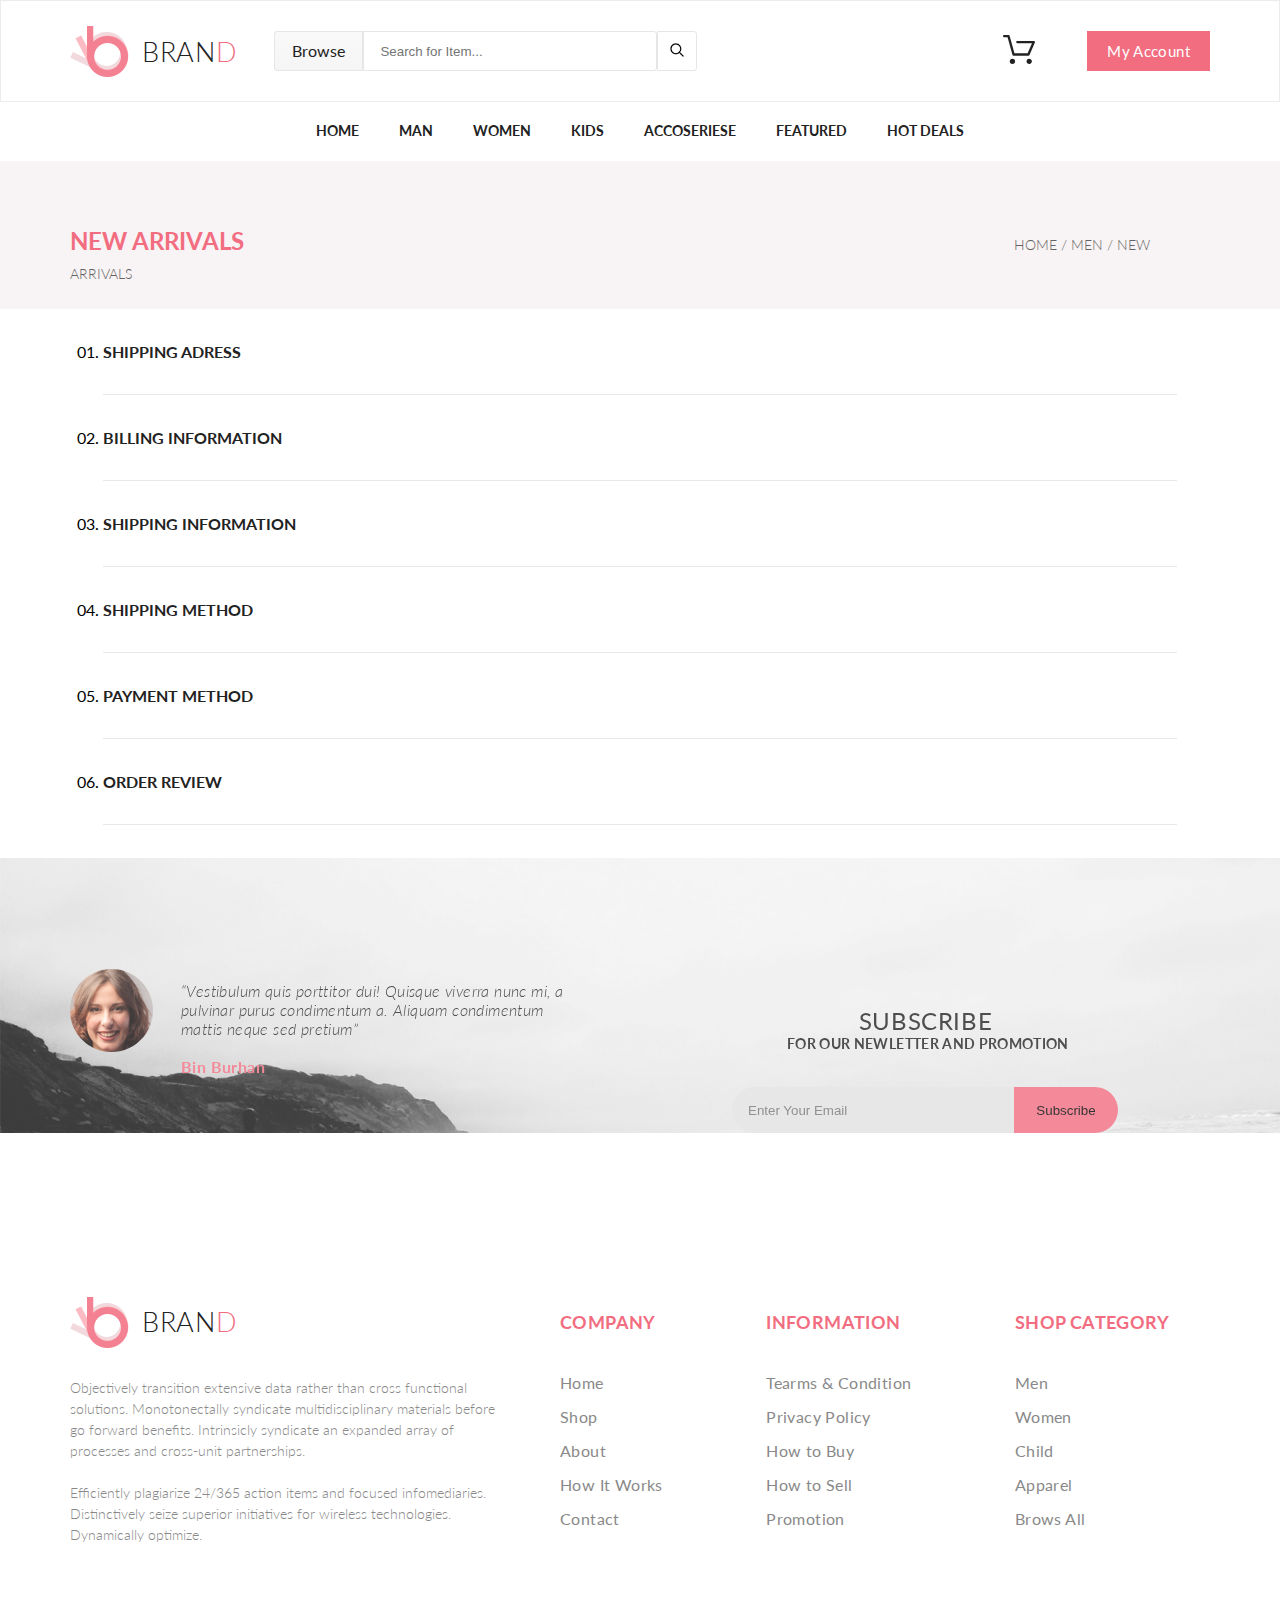
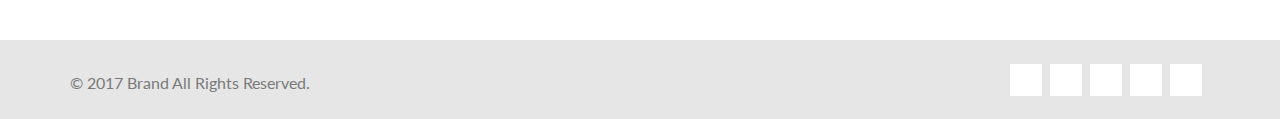
==== commit 85e3842f: "Делаю checkout" ====
--- a/checkout.html
+++ b/checkout.html
@@ -9,379 +9,360 @@
     <link rel="stylesheet" href="https://use.fontawesome.com/releases/v5.8.1/css/all.css" integrity="sha384-50oBUHEmvpQ+1lW4y57PTFmhCaXp0ML5d60M1M7uH2+nqUivzIebhndOJK28anvf" crossorigin="anonymous"> </head>
 
 <body>
-    <header class="header">
-        <div class="container header-flex">
-            <div class="header__left">
-                <a class="logo" href="index.html"><img src="img/logo.png" alt="logo">BRAN<span class="pink">D</span></a>
-                <form class="header__form" action="#"> <a href="#" class="browse">Browse</a>
-                    <div class="drop-browse">
-                        <div class="drop-flex">
-                            <h3 class="drop-h3">Women</h3>
-                            <ul class="drop-menu">
-                                <li><a href="single_page.html" class="drop-link">Dresses</a></li>
-                                <li><a href="single_page.html" class="drop-link">Tops</a></li>
-                                <li><a href="single_page.html" class="drop-link">Sweaters/Knits</a></li>
-                                <li><a href="single_page.html" class="drop-link">Jackets/Coats</a></li>
-                                <li><a href="single_page.html" class="drop-link">Blazers</a></li>
-                                <li><a href="single_page.html" class="drop-link">Denim</a></li>
-                                <li><a href="single_page.html" class="drop-link">Leggings/Pants</a></li>
-                                <li><a href="single_page.html" class="drop-link">Skirts/Shorts</a></li>
-                                <li><a href="single_page.html" class="drop-link">Accessories</a></li>
-                            </ul>
-                        </div>
+    <div class="wrapper">
+        <div class="top">
+            <header class="header">
+                <div class="container header-flex">
+                    <div class="header__left">
+                        <a class="logo" href="index.html"><img src="img/logo.png" alt="logo">BRAN<span class="pink">D</span></a>
+                        <form class="header__form" action="#"> <a href="#" class="browse">Browse</a>
+                            <div class="drop-browse">
+                                <div class="drop-flex">
+                                    <h3 class="drop-h3">Women</h3>
+                                    <ul class="drop-menu">
+                                        <li><a href="single_page.html" class="drop-link">Dresses</a></li>
+                                        <li><a href="single_page.html" class="drop-link">Tops</a></li>
+                                        <li><a href="single_page.html" class="drop-link">Sweaters/Knits</a></li>
+                                        <li><a href="single_page.html" class="drop-link">Jackets/Coats</a></li>
+                                        <li><a href="single_page.html" class="drop-link">Blazers</a></li>
+                                        <li><a href="single_page.html" class="drop-link">Denim</a></li>
+                                        <li><a href="single_page.html" class="drop-link">Leggings/Pants</a></li>
+                                        <li><a href="single_page.html" class="drop-link">Skirts/Shorts</a></li>
+                                        <li><a href="single_page.html" class="drop-link">Accessories</a></li>
+                                    </ul>
+                                </div>
+                                <br>
+                                <div class="drop-flex">
+                                    <h3 class="drop-h3">Men</h3>
+                                    <ul class="drop-menu">
+                                        <li><a href="single_page.html" class="drop-link">Tees/Tank tops</a></li>
+                                        <li><a href="single_page.html" class="drop-link">Shirts/Polos</a></li>
+                                        <li><a href="single_page.html" class="drop-link">Sweaters</a></li>
+                                        <li><a href="single_page.html" class="drop-link">Sweatshirts/Hoodies</a></li>
+                                        <li><a href="single_page.html" class="drop-link">Blazers</a></li>
+                                        <li><a href="single_page.html" class="drop-link">Jackets/vests</a></li>
+                                    </ul>
+                                </div>
+                            </div>
+                            <input type="text" class="header-text" placeholder="Search for Item...">
+                            <button type="submit"><img src="img/search.png" alt="search"></button>
+                        </form>
+                    </div>
+                    <div class="header__right">
+                        <div class="header__right_cart">
+                            <a href="shopping_cart.html" class="cart"><img class="header__right_cart" src="img/cart.svg" alt="cart"></a>
+                            <div class="drop-cart">
+                                <div class="drop_prouct_cart">
+                                    <a href="single_page.html"> <img src="img/product_cart.jpg" alt="" class="img-cart">
+                                        <h2 class="h2-cart">Rebox Zan</h2></a> <img src="img/star.png" alt="">
+                                    <a href="#"><img src="img/delete.png" alt="" class="delete"></a>
+                                    <br>
+                                    <h2 class="h2-cart"><span class="pink">1 x $250</span></h2> </div>
+                                <div class="drop_prouct_cart">
+                                    <a href="single_page.html"><img src="img/product_cart2.jpg" alt="" class="img-cart">
+                                        <h2 class="h2-cart">Rebox Zan</h2></a> <img src="img/star.png" alt="">
+                                    <a href="#"><img src="img/delete.png" alt="" class="delete"> </a>
+                                    <br>
+                                    <h2 class="h2-cart"><span class="pink">1 x $250</span></h2> </div>
+                                <h1 class="h1-cart">TOTAL<span>$500.00</span></h1>
+                                <br>
+                                <div class="button_cart"><a href="checkout.html">Checkout</a></div>
+                                <br>
+                                <div class="button_cart"><a href="shopping_cart.html">Go to cart</a></div>
+                            </div>
+                        </div>
+                        <div class="header__right_account"><a href="#" class="button">My Account</a> </div>
+                    </div>
+                </div>
+            </header>
+            <nav class="menu-top">
+                <ul class="menu">
+                    <li class="menu__list"><a href="index.html" class="menu__link">Home </a> </li>
+                    <li class="menu__list"><a href="single_page.html" class="menu__link">Man </a>
+                        <div class="drop">
+                            <div class="drop-flex">
+                                <h3 class="drop-h3">Man</h3>
+                                <ul class="drop-menu">
+                                    <li><a href="single_page.html" class="drop-link">Tees/Tank tops</a></li>
+                                    <li><a href="single_page.html" class="drop-link">Shirts/Polos</a></li>
+                                    <li><a href="single_page.html" class="drop-link">Sweaters</a></li>
+                                    <li><a href="single_page.html" class="drop-link">Sweatshirts/Hoodies</a></li>
+                                    <li><a href="single_page.html" class="drop-link">Blazers</a></li>
+                                    <li><a href="single_page.html" class="drop-link">Jackets/vests</a></li>
+                                </ul>
+                            </div>
+                        </div>
+                    </li>
+                    <li class="menu__list"><a href="single_page.html" class="menu__link">Women </a>
+                        <div class="drop">
+                            <div class="drop-flex">
+                                <h3 class="drop-h3">Women</h3>
+                                <ul class="drop-menu">
+                                    <li><a href="single_page.html" class="drop-link">Dresses</a></li>
+                                    <li><a href="single_page.html" class="drop-link">Tops</a></li>
+                                    <li><a href="single_page.html" class="drop-link">Sweaters/Knits</a></li>
+                                    <li><a href="single_page.html" class="drop-link">Jackets/Coats</a></li>
+                                    <li><a href="single_page.html" class="drop-link">Blazers</a></li>
+                                    <li><a href="single_page.html" class="drop-link">Denim</a></li>
+                                    <li><a href="single_page.html" class="drop-link">Leggings/Pants</a></li>
+                                    <li><a href="single_page.html" class="drop-link">Skirts/Shorts</a></li>
+                                    <li><a href="single_page.html" class="drop-link">Accessories</a></li>
+                                </ul>
+                            </div>
+                            <div class="drop-flex">
+                                <h3 class="drop-h3">Women</h3>
+                                <ul class="drop-menu">
+                                    <li><a href="single_page.html" class="drop-link">Dresses</a></li>
+                                    <li><a href="single_page.html" class="drop-link">Tops</a></li>
+                                    <li><a href="single_page.html" class="drop-link">Sweaters/Knits</a></li>
+                                    <li><a href="single_page.html" class="drop-link">Jackets/Coats</a></li>
+                                </ul>
+                                <br>
+                                <h3 class="drop-h3">Women</h3>
+                                <ul class="drop-menu">
+                                    <li><a href="single_page.html" class="drop-link">Dresses</a></li>
+                                    <li><a href="single_page.html" class="drop-link">Tops</a></li>
+                                    <li><a href="single_page.html" class="drop-link">Sweaters/Knits</a></li>
+                                </ul>
+                            </div>
+                            <div class="drop-flex">
+                                <h3 class="drop-h3">Women</h3>
+                                <ul class="drop-menu">
+                                    <li><a href="single_page.html" class="drop-link">Dresses</a></li>
+                                    <li><a href="single_page.html" class="drop-link">Tops</a></li>
+                                    <li><a href="single_page.html" class="drop-link">Sweaters/Knits</a></li>
+                                    <li><a href="single_page.html" class="drop-link">Jackets/Coats</a></li>
+                                </ul>
+                                <div class="drop-sale">
+                                    <h1 class="drop-sale-h1">Super <br>sale!</h1> </div>
+                            </div>
+                        </div>
+                    </li>
+                    <li class="menu__list"><a href="single_page.html" class="menu__link">Kids </a>
+                        <div class="drop">
+                            <div class="drop-flex">
+                                <h3 class="drop-h3">Women</h3>
+                                <ul class="drop-menu">
+                                    <li><a href="#" class="drop-link">Dresses</a></li>
+                                    <li><a href="#" class="drop-link">Tops</a></li>
+                                    <li><a href="#" class="drop-link">Sweaters/Knits</a></li>
+                                    <li><a href="#" class="drop-link">Jackets/Coats</a></li>
+                                </ul>
+                            </div>
+                            <div class="drop-flex">
+                                <h3 class="drop-h3">Women</h3>
+                                <ul class="drop-menu">
+                                    <li><a href="#" class="drop-link">Dresses</a></li>
+                                    <li><a href="#" class="drop-link">Tops</a></li>
+                                    <li><a href="#" class="drop-link">Sweaters/Knits</a></li>
+                                    <li><a href="#" class="drop-link">Jackets/Coats</a></li>
+                                </ul>
+                            </div>
+                        </div>
+                    </li>
+                    <li class="menu__list"><a href="single_page.html" class="menu__link">Accoseriese </a>
+                        <div class="drop">
+                            <div class="drop-flex">
+                                <h3 class="drop-h3">Women</h3>
+                                <ul class="drop-menu">
+                                    <li><a href="single_page.html" class="drop-link">Dresses</a></li>
+                                    <li><a href="single_page.html" class="drop-link">Tops</a></li>
+                                    <li><a href="single_page.html" class="drop-link">Sweaters/Knits</a></li>
+                                    <li><a href="single_page.html" class="drop-link">Jackets/Coats</a></li>
+                                </ul>
+                            </div>
+                            <div class="drop-flex">
+                                <h3 class="drop-h3">Women</h3>
+                                <ul class="drop-menu">
+                                    <li><a href="#" class="drop-link">Dresses</a></li>
+                                    <li><a href="#" class="drop-link">Tops</a></li>
+                                    <li><a href="#" class="drop-link">Sweaters/Knits</a></li>
+                                    <li><a href="#" class="drop-link">Jackets/Coats</a></li>
+                                </ul>
+                            </div>
+                        </div>
+                    </li>
+                    <li class="menu__list"><a href="single_page.html" class="menu__link">Featured </a>
+                        <div class="drop drop-last">
+                            <div class="drop-flex">
+                                <h3 class="drop-h3">Women</h3>
+                                <ul class="drop-menu">
+                                    <li><a href="single_page.html" class="drop-link">Dresses</a></li>
+                                    <li><a href="single_page.html" class="drop-link">Tops</a></li>
+                                    <li><a href="single_page.html" class="drop-link">Sweaters/Knits</a></li>
+                                    <li><a href="single_page.html" class="drop-link">Jackets/Coats</a></li>
+                                </ul>
+                            </div>
+                            <div class="drop-flex">
+                                <h3 class="drop-h3">Women</h3>
+                                <ul class="drop-menu">
+                                    <li><a href="single_page.html" class="drop-link">Dresses</a></li>
+                                    <li><a href="single_page.html" class="drop-link">Tops</a></li>
+                                    <li><a href="single_page.html" class="drop-link">Sweaters/Knits</a></li>
+                                    <li><a href="single_page.html" class="drop-link">Jackets/Coats</a></li>
+                                </ul>
+                            </div>
+                        </div>
+                    </li>
+                    <li class="menu__list"><a href="single_page.html" class="menu__link">Hot Deals </a>
+                        <div class="drop drop-last">
+                            <div class="drop-flex">
+                                <h3 class="drop-h3">Women</h3>
+                                <ul class="drop-menu">
+                                    <li><a href="single_page.html" class="drop-link">Dresses</a></li>
+                                    <li><a href="single_page.html" class="drop-link">Tops</a></li>
+                                    <li><a href="single_page.html" class="drop-link">Sweaters/Knits</a></li>
+                                    <li><a href="single_page.html" class="drop-link">Jackets/Coats</a></li>
+                                </ul>
+                            </div>
+                            <div class="drop-flex">
+                                <h3 class="drop-h3">Women</h3>
+                                <ul class="drop-menu">
+                                    <li><a href="single_page.html" class="drop-link">Dresses</a></li>
+                                    <li><a href="single_page.html" class="drop-link">Tops</a></li>
+                                    <li><a href="single_page.html" class="drop-link">Sweaters/Knits</a></li>
+                                    <li><a href="single_page.html" class="drop-link">Jackets/Coats</a></li>
+                                </ul>
+                            </div>
+                        </div>
+                    </li>
+                </ul>
+            </nav>
+            <nav class="menu-page">
+                <div class="container nav-page-box">
+                    <h1><span class="pink">New Arrivals</span><a href="index.html">Home / </a>
+                <a href="single_page.html">Men / </a>
+                <a href="single_page.html">New Arrivals</a></h1> </div>
+            </nav>
+            <section class="container checkout">
+                <ol class="checkout_right">
+                    <li class="checkout_list">
+                        <label for="pseudoBtn" class="checkout_list_Btn">Shipping Adress</label>
+                        <input type="checkbox" id="pseudoBtn">
+                        <div class="checkout_box">
+                            <div class="checkout_box_right">
+                                <h2>Check as a guest or register</h2>
+                                <p>Register with us for future convenience</p>
+                                <ul class="checkout_right_h3_radio">
+                                    <li>
+                                        <input name="h3_radio" value="checkout" type="radio"> checkout as guest</li>
+                                    <li>
+                                        <input name="h3_radio" value="register" type="radio" checked>register</li>
+                                </ul>
+                                <h2>register and save time!</h2>
+                                <p>Register with us for future convenience</p>
+                                <ul class="checkout_box_right_ul">
+                                    <li><i class="fa fa-angle-double-right" aria-hidden="true"></i> Fast and easy checkout</li>
+                                    <li><i class="fa fa-angle-double-right" aria-hidden="true"></i> Easy access to your order history and status</li>
+                                </ul>
+                                <input type="submit" value="Continue" class="button checkout_button"> </div>
+                            <div class="checkout_box_left">
+                                <h2>Already registed?</h2>
+                                <p>Please log in below</p>
+                                <h3>EMAIL ADDRESS<span>*</span></h3>
+                                <input id="email2" class="checkout_text" required="" pattern="\S+@[a-z]+.[a-z]+">
+                                <h3>PASSWORD <span>*</span></h3>
+                                <input id="password" class="checkout_text" required="" pattern="\S+@[a-z]+.[a-z]+">
+                                <p> <span>* Required Fileds</span></p>
+                                <input type="submit" value="Log in" class="button checkout_button">
+                                <p class="checkout_box_left_p">Forgot Password?</p>
+                            </div>
+                        </div>
+                    </li>
+                    <li class="checkout_list">
+                        <label for="pseudoBtn2" class="checkout_list_Btn">BILLING INFORMATION</label>
+                        <input type="checkbox" id="pseudoBtn2"> </li>
+                    <li class="checkout_list">
+                        <label for="pseudoBtn3" class="checkout_list_Btn">SHIPPING INFORMATION</label>
+                        <input type="checkbox" id="pseudoBtn3"> </li>
+                    <li class="checkout_list">
+                        <label for="pseudoBtn4" class="checkout_list_Btn">SHIPPING METHOD</label>
+                        <input type="checkbox" id="pseudoBtn4"> </li>
+                    <li class="checkout_list">
+                        <label for="pseudoBtn5" class="checkout_list_Btn">PAYMENT METHOD</label>
+                        <input type="checkbox" id="pseudoBtn5"> </li>
+                    <li class="checkout_list">
+                        <label for="pseudoBtn6" class="checkout_list_Btn">ORDER REVIEW</label>
+                        <input type="checkbox" id="pseudoBtn6"> </li>
+                </ol>
+            </section>
+        </div>
+        <footer class="footer">
+            <section class="comment">
+                <div class="container comment-flex">
+                    <figure class="comment-left"> <img src="img/Layer_40.png" alt="">
+                        <p>“Vestibulum quis porttitor dui! Quisque viverra nunc mi, a pulvinar purus condimentum a. Aliquam condimentum mattis neque sed pretium”</p>
+                        <h6><span class="pink">Bin Burhan</span>
+                            <br> Dhaka, Bd </h6> </figure>
+                    <div class="comment-right">
+                        <h2>Subscribe</h2>
+                        <h3>FOR OUR NEWLETTER AND PROMOTION</h3>
+                        <form class="comment-form" action="#">
+                            <input id="email" class="comment-text" placeholder="Enter Your Email" required="" pattern="\S+@[a-z]+.[a-z]+">
+                            <button class="comment-button" type="submit">Subscribe</button>
+                        </form>
+                    </div>
+                </div>
+            </section>
+            <div class="container footer-flex">
+                <div class="description">
+                    <a class="logo" href="index.html"><img src="img/logo.png" alt="logo">BRAN<span class="pink">D</span></a>
+                    <p>Objectively transition extensive data rather than cross functional solutions. Monotonectally syndicate multidisciplinary materials before go forward benefits. Intrinsicly syndicate an expanded array of processes and cross-unit partnerships.
                         <br>
-                        <div class="drop-flex">
-                            <h3 class="drop-h3">Men</h3>
-                            <ul class="drop-menu">
-                                <li><a href="single_page.html" class="drop-link">Tees/Tank tops</a></li>
-                                <li><a href="single_page.html" class="drop-link">Shirts/Polos</a></li>
-                                <li><a href="single_page.html" class="drop-link">Sweaters</a></li>
-                                <li><a href="single_page.html" class="drop-link">Sweatshirts/Hoodies</a></li>
-                                <li><a href="single_page.html" class="drop-link">Blazers</a></li>
-                                <li><a href="single_page.html" class="drop-link">Jackets/vests</a></li>
-                            </ul>
-                        </div>
-                    </div>
-                    <input type="text" class="header-text" placeholder="Search for Item...">
-                    <button type="submit"><img src="img/search.png" alt="search"></button>
-                </form>
+                        <br>Efficiently plagiarize 24/365 action items and focused infomediaries. Distinctively seize superior initiatives for wireless technologies. Dynamically optimize. </p>
+                </div>
+                <nav class="footer-menu">
+                    <div class="info"> <a href="#" class="info-list"><span class="pink">COMPANY</span></a>
+                        <ul class="info-ul">
+                            <li class="info-list"><a href="index.html" class="info-list">Home </a></li>
+                            <li class="info-list"><a href="#" class="info-list">Shop</a></li>
+                            <li class="info-list"><a href="#" class="info-list">About</a></li>
+                            <li class="info-list"><a href="#" class="info-list">How It Works</a></li>
+                            <li class="info-list"><a href="#" class="info-list">Contact</a></li>
+                        </ul>
+                    </div>
+                    <div class="info"> <a href="#" class="info-list"><span class="pink">INFORMATION</span></a>
+                        <ul class="info-ul">
+                            <li class="info-list"><a href="#" class="info-list">Tearms &amp; Condition</a> </li>
+                            <li class="info-list"><a href="#" class="info-list">Privacy Policy</a></li>
+                            <li class="info-list"><a href="#" class="info-list">How to Buy</a></li>
+                            <li class="info-list"><a href="#" class="info-list">How to Sell</a></li>
+                            <li class="info-list"><a href="#" class="info-list">Promotion</a></li>
+                        </ul>
+                    </div>
+                    <div class="info"> <a href="#" class="info-list"><span class="pink">SHOP CATEGORY</span></a>
+                        <ul class="info-ul">
+                            <li class="info-list"><a href="#" class="info-list">Men</a> </li>
+                            <li class="info-list"><a href="#" class="info-list">Women</a></li>
+                            <li class="info-list"><a href="#" class="info-list">Child</a></li>
+                            <li class="info-list"><a href="#" class="info-list">Apparel</a></li>
+                            <li class="info-list"><a href="#" class="info-list">Brows All</a></li>
+                        </ul>
+                    </div>
+                </nav>
             </div>
-            <div class="header__right">
-                <div class="header__right_cart">
-                    <a href="shopping_cart.html" class="cart"><img class="header__right_cart" src="img/cart.svg" alt="cart"></a>
-                    <div class="drop-cart">
-                        <div class="drop_prouct_cart">
-                            <a href="single_page.html"> <img src="img/product_cart.jpg" alt="" class="img-cart">
-                                <h2 class="h2-cart">Rebox Zan</h2></a> <img src="img/star.png" alt=""> <img src="img/delete.png" alt="" class="delete">
-                            <br>
-                            <h2 class="h2-cart"><span class="pink">1 x $250</span></h2> </div>
-                        <div class="drop_prouct_cart">
-                            <a href="single_page.html"><img src="img/product_cart2.jpg" alt="" class="img-cart">
-                                <h2 class="h2-cart">Rebox Zan</h2></a> <img src="img/star.png" alt=""> <img src="img/delete.png" alt="" class="delete">
-                            <br>
-                            <h2 class="h2-cart"><span class="pink">1 x $250</span></h2> </div>
-                        <h1 class="h1-cart">TOTAL<span>$500.00</span></h1>
-                        <br>
-                        <div class="button_cart"><a href="checkout.html">Checkout</a></div>
-                        <br>
-                        <div class="button_cart"><a href="shopping_cart.html">Go to cart</a></div>
-                    </div>
-                </div>
-                <div class="header__right_account"><a href="#" class="button">My Account</a> </div>
-            </div>
-        </div>
-    </header>
-    <nav class="menu-top">
-        <ul class="menu">
-            <li class="menu__list"><a href="index.html" class="menu__link">Home </a>
-                <div class="drop">
-                    <div class="drop-flex">
-                        <h3 class="drop-h3">Women</h3>
-                        <ul class="drop-menu">
-                            <li><a href="single_page.html" class="drop-link">Dresses</a></li>
-                            <li><a href="single_page.html" class="drop-link">Tops</a></li>
-                            <li><a href="single_page.html" class="drop-link">Sweaters/Knits</a></li>
-                            <li><a href="single_page.html" class="drop-link">Jackets/Coats</a></li>
-                        </ul>
-                        <br>
-                        <h3 class="drop-h3">Women</h3>
-                        <ul class="drop-menu">
-                            <li><a href="single_page.html" class="drop-link">Dresses</a></li>
-                            <li><a href="single_page.html" class="drop-link">Tops</a></li>
-                            <li><a href="single_page.html" class="drop-link">Sweaters/Knits</a></li>
-                        </ul>
-                    </div>
-                    <div class="drop-flex">
-                        <h3 class="drop-h3">Women</h3>
-                        <ul class="drop-menu">
-                            <li><a href="single_page.html" class="drop-link">Dresses</a></li>
-                            <li><a href="single_page.html" class="drop-link">Tops</a></li>
-                            <li><a href="single_page.html" class="drop-link">Sweaters/Knits</a></li>
-                            <li><a href="single_page.html" class="drop-link">Jackets/Coats</a></li>
-                        </ul>
-                        <div class="drop-sale">
-                            <h1 class="drop-sale-h1">Super <br>sale!</h1> </div>
-                    </div>
-                </div>
-            </li>
-            <li class="menu__list"><a href="single_page.html" class="menu__link">Man </a>
-                <div class="drop">
-                    <div class="drop-flex">
-                        <h3 class="drop-h3">Women</h3>
-                        <ul class="drop-menu">
-                            <li><a href="single_page.html" class="drop-link">Dresses</a></li>
-                            <li><a href="single_page.html" class="drop-link">Tops</a></li>
-                            <li><a href="single_page.html" class="drop-link">Sweaters/Knits</a></li>
-                            <li><a href="single_page.html" class="drop-link">Jackets/Coats</a></li>
-                        </ul>
-                    </div>
-                    <div class="drop-flex">
-                        <h3 class="drop-h3">Women</h3>
-                        <ul class="drop-menu">
-                            <li><a href="single_page.html" class="drop-link">Dresses</a></li>
-                            <li><a href="single_page.html" class="drop-link">Tops</a></li>
-                            <li><a href="single_page.html" class="drop-link">Sweaters/Knits</a></li>
-                            <li><a href="single_page.html" class="drop-link">Jackets/Coats</a></li>
-                        </ul>
-                    </div>
-                </div>
-            </li>
-            <li class="menu__list"><a href="single_page.html" class="menu__link">Women </a>
-                <div class="drop">
-                    <div class="drop-flex">
-                        <h3 class="drop-h3">Women</h3>
-                        <ul class="drop-menu">
-                            <li><a href="single_page.html" class="drop-link">Dresses</a></li>
-                            <li><a href="single_page.html" class="drop-link">Tops</a></li>
-                            <li><a href="single_page.html" class="drop-link">Sweaters/Knits</a></li>
-                            <li><a href="single_page.html" class="drop-link">Jackets/Coats</a></li>
-                            <li><a href="single_page.html" class="drop-link">Blazers</a></li>
-                            <li><a href="single_page.html" class="drop-link">Denim</a></li>
-                            <li><a href="single_page.html" class="drop-link">Leggings/Pants</a></li>
-                            <li><a href="single_page.html" class="drop-link">Skirts/Shorts</a></li>
-                            <li><a href="single_page.html" class="drop-link">Accessories</a></li>
-                        </ul>
-                    </div>
-                    <div class="drop-flex">
-                        <h3 class="drop-h3">Women</h3>
-                        <ul class="drop-menu">
-                            <li><a href="single_page.html" class="drop-link">Dresses</a></li>
-                            <li><a href="single_page.html" class="drop-link">Tops</a></li>
-                            <li><a href="single_page.html" class="drop-link">Sweaters/Knits</a></li>
-                            <li><a href="single_page.html" class="drop-link">Jackets/Coats</a></li>
-                        </ul>
-                        <br>
-                        <h3 class="drop-h3">Women</h3>
-                        <ul class="drop-menu">
-                            <li><a href="single_page.html" class="drop-link">Dresses</a></li>
-                            <li><a href="single_page.html" class="drop-link">Tops</a></li>
-                            <li><a href="single_page.html" class="drop-link">Sweaters/Knits</a></li>
-                        </ul>
-                    </div>
-                    <div class="drop-flex">
-                        <h3 class="drop-h3">Women</h3>
-                        <ul class="drop-menu">
-                            <li><a href="single_page.html" class="drop-link">Dresses</a></li>
-                            <li><a href="single_page.html" class="drop-link">Tops</a></li>
-                            <li><a href="single_page.html" class="drop-link">Sweaters/Knits</a></li>
-                            <li><a href="single_page.html" class="drop-link">Jackets/Coats</a></li>
-                        </ul>
-                        <div class="drop-sale">
-                            <h1 class="drop-sale-h1">Super <br>sale!</h1> </div>
-                    </div>
-                </div>
-            </li>
-            <li class="menu__list"><a href="single_page.html" class="menu__link">Kids </a>
-                <div class="drop">
-                    <div class="drop-flex">
-                        <h3 class="drop-h3">Women</h3>
-                        <ul class="drop-menu">
-                            <li><a href="#" class="drop-link">Dresses</a></li>
-                            <li><a href="#" class="drop-link">Tops</a></li>
-                            <li><a href="#" class="drop-link">Sweaters/Knits</a></li>
-                            <li><a href="#" class="drop-link">Jackets/Coats</a></li>
-                        </ul>
-                    </div>
-                    <div class="drop-flex">
-                        <h3 class="drop-h3">Women</h3>
-                        <ul class="drop-menu">
-                            <li><a href="#" class="drop-link">Dresses</a></li>
-                            <li><a href="#" class="drop-link">Tops</a></li>
-                            <li><a href="#" class="drop-link">Sweaters/Knits</a></li>
-                            <li><a href="#" class="drop-link">Jackets/Coats</a></li>
-                        </ul>
-                    </div>
-                </div>
-            </li>
-            <li class="menu__list"><a href="single_page.html" class="menu__link">Accoseriese </a>
-                <div class="drop">
-                    <div class="drop-flex">
-                        <h3 class="drop-h3">Women</h3>
-                        <ul class="drop-menu">
-                            <li><a href="single_page.html" class="drop-link">Dresses</a></li>
-                            <li><a href="single_page.html" class="drop-link">Tops</a></li>
-                            <li><a href="single_page.html" class="drop-link">Sweaters/Knits</a></li>
-                            <li><a href="single_page.html" class="drop-link">Jackets/Coats</a></li>
-                        </ul>
-                    </div>
-                    <div class="drop-flex">
-                        <h3 class="drop-h3">Women</h3>
-                        <ul class="drop-menu">
-                            <li><a href="#" class="drop-link">Dresses</a></li>
-                            <li><a href="#" class="drop-link">Tops</a></li>
-                            <li><a href="#" class="drop-link">Sweaters/Knits</a></li>
-                            <li><a href="#" class="drop-link">Jackets/Coats</a></li>
-                        </ul>
-                    </div>
-                </div>
-            </li>
-            <li class="menu__list"><a href="single_page.html" class="menu__link">Featured </a>
-                <div class="drop drop-last">
-                    <div class="drop-flex">
-                        <h3 class="drop-h3">Women</h3>
-                        <ul class="drop-menu">
-                            <li><a href="single_page.html" class="drop-link">Dresses</a></li>
-                            <li><a href="single_page.html" class="drop-link">Tops</a></li>
-                            <li><a href="single_page.html" class="drop-link">Sweaters/Knits</a></li>
-                            <li><a href="single_page.html" class="drop-link">Jackets/Coats</a></li>
-                        </ul>
-                    </div>
-                    <div class="drop-flex">
-                        <h3 class="drop-h3">Women</h3>
-                        <ul class="drop-menu">
-                            <li><a href="single_page.html" class="drop-link">Dresses</a></li>
-                            <li><a href="single_page.html" class="drop-link">Tops</a></li>
-                            <li><a href="single_page.html" class="drop-link">Sweaters/Knits</a></li>
-                            <li><a href="single_page.html" class="drop-link">Jackets/Coats</a></li>
-                        </ul>
-                    </div>
-                </div>
-            </li>
-            <li class="menu__list"><a href="single_page.html" class="menu__link">Hot Deals </a>
-                <div class="drop drop-last">
-                    <div class="drop-flex">
-                        <h3 class="drop-h3">Women</h3>
-                        <ul class="drop-menu">
-                            <li><a href="single_page.html" class="drop-link">Dresses</a></li>
-                            <li><a href="single_page.html" class="drop-link">Tops</a></li>
-                            <li><a href="single_page.html" class="drop-link">Sweaters/Knits</a></li>
-                            <li><a href="single_page.html" class="drop-link">Jackets/Coats</a></li>
-                        </ul>
-                    </div>
-                    <div class="drop-flex">
-                        <h3 class="drop-h3">Women</h3>
-                        <ul class="drop-menu">
-                            <li><a href="single_page.html" class="drop-link">Dresses</a></li>
-                            <li><a href="single_page.html" class="drop-link">Tops</a></li>
-                            <li><a href="single_page.html" class="drop-link">Sweaters/Knits</a></li>
-                            <li><a href="single_page.html" class="drop-link">Jackets/Coats</a></li>
-                        </ul>
-                    </div>
-                </div>
-            </li>
-        </ul>
-    </nav>
-    <nav class="menu-page">
-        <div class="container nav-page-box">
-            <h1><span class="pink">New Arrivals</span><a href="index.html">Home / </a>
-                <a href="#">Men / </a>
-                <a href="#">New Arrivals</a></h1> </div>
-    </nav>
-    <section class="container checkout">
-        <ol class="checkout_right">
-            <li class="checkout_list"><a href="#" class="checkout_list_link">Shipping Adress</a>
-                <div class="checkout_box">
-                    <div class="checkout_box_right">
-                        <h2>Check as a guest or register</h2>
-                        <p>Register with us for future convenience</p>
-                        <ul class="checkout_right_h3_radio">
-                            <li>
-                                <input name="h3_radio" value="checkout" type="radio"> checkout as guest</li>
-                            <li>
-                                <input name="h3_radio" value="register" type="radio" checked>register</li>
-                        </ul>
-                        <h2>register and save time!</h2>
-                        <p>Register with us for future convenience</p>
-                        <ul class="checkout_box_right_ul">
-                            <li><i class="fa fa-angle-double-right" aria-hidden="true"></i> Fast and easy checkout</li>
-                            <li><i class="fa fa-angle-double-right" aria-hidden="true"></i> Easy access to your order history and status</li>
-                        </ul>
-                        <input type="submit" value="Continue" class="button checkout_button"> </div>
-                    <div class="checkout_box_left">
-                        <h2>Already registed?</h2>
-                        <p>Please log in below</p>
-                        <h3>EMAIL ADDRESS<span>*</span></h3>
-                        <input id="email" class="checkout_text" required="" pattern="\S+@[a-z]+.[a-z]+">
-                        <h3>PASSWORD <span>*</span></h3>
-                        <input id="password" class="checkout_text" required="" pattern="\S+@[a-z]+.[a-z]+">
-                        <p> <span>* Required Fileds</span></p>
-                        <input type="submit" value="Log in" class="button checkout_button">
-                        <p class="checkout_box_left_p">Forgot Password?</p>
-                    </div>
-                </div>
-            </li>
-            <li class="checkout_list"><a href="#" class="checkout_list_link">BILLING INFORMATION</a></li>
-            <li class="checkout_list"><a href="#" class="checkout_list_link">SHIPPING INFORMATION</a></li>
-            <li class="checkout_list"><a href="#" class="checkout_list_link">SHIPPING METHOD</a></li>
-            <li class="checkout_list"><a href="#" class="checkout_list_link">PAYMENT METHOD</a></li>
-            <li class="checkout_list"><a href="#" class="checkout_list_link">ORDER REVIEW</a></li>
-        </ol>
-    </section>
-    <footer class="comment">
-        <div class="container comment-flex">
-            <figure class="comment-left"> <img src="img/Layer_40.png" alt="">
-                <p>“Vestibulum quis porttitor dui! Quisque viverra nunc mi, a pulvinar purus condimentum a. Aliquam condimentum mattis neque sed pretium”</p>
-                <h6><span class="pink">Bin Burhan</span>
-                <br> Dhaka, Bd </h6> </figure>
-            <div class="comment-right">
-                <h2>Subscribe</h2>
-                <h3>FOR OUR NEWLETTER AND PROMOTION</h3>
-                <form class="comment-form" action="#">
-                    <input id="email" class="comment-text" placeholder="Enter Your Email" required="" pattern="\S+@[a-z]+.[a-z]+">
-                    <button class="comment-button" type="submit">Subscribe</button>
-                </form>
-            </div>
-        </div>
-    </footer>
-    <footer class="footer">
-        <div class="container footer-flex">
-            <div class="description">
-                <a class="logo" href="index.html"><img src="img/logo.png" alt="logo">BRAN<span class="pink">D</span></a>
-                <p>Objectively transition extensive data rather than cross functional solutions. Monotonectally syndicate multidisciplinary materials before go forward benefits. Intrinsicly syndicate an expanded array of processes and cross-unit partnerships.
-                    <br>
-                    <br>Efficiently plagiarize 24/365 action items and focused infomediaries. Distinctively seize superior initiatives for wireless technologies. Dynamically optimize. </p>
-            </div>
-            <nav class="footer-menu">
-                <div class="info"> <a href="#" class="info-list"><span class="pink">COMPANY</span></a>
-                    <ul class="info-ul">
-                        <li class="info-list"><a href="index.html" class="info-list">Home </a></li>
-                        <li class="info-list"><a href="#" class="info-list">Shop</a></li>
-                        <li class="info-list"><a href="#" class="info-list">About</a></li>
-                        <li class="info-list"><a href="#" class="info-list">How It Works</a></li>
-                        <li class="info-list"><a href="#" class="info-list">Contact</a></li>
-                    </ul>
-                </div>
-                <div class="info"> <a href="#" class="info-list"><span class="pink">INFORMATION</span></a>
-                    <ul class="info-ul">
-                        <li class="info-list"><a href="#" class="info-list">Tearms &amp; Condition</a> </li>
-                        <li class="info-list"><a href="#" class="info-list">Privacy Policy</a></li>
-                        <li class="info-list"><a href="#" class="info-list">How to Buy</a></li>
-                        <li class="info-list"><a href="#" class="info-list">How to Sell</a></li>
-                        <li class="info-list"><a href="#" class="info-list">Promotion</a></li>
-                    </ul>
-                </div>
-                <div class="info"> <a href="#" class="info-list"><span class="pink">SHOP CATEGORY</span></a>
-                    <ul class="info-ul">
-                        <li class="info-list"><a href="#" class="info-list">Men</a> </li>
-                        <li class="info-list"><a href="#" class="info-list">Women</a></li>
-                        <li class="info-list"><a href="#" class="info-list">Child</a></li>
-                        <li class="info-list"><a href="#" class="info-list">Apparel</a></li>
-                        <li class="info-list"><a href="#" class="info-list">Brows All</a></li>
-                    </ul>
-                </div>
-            </nav>
-        </div>
-        <div class="footer-copy">
-            <div class="container footer-copy">
-                <p class="copy-text">&copy; 2017 Brand All Rights Reserved.</p>
-                <div class="networks-box">
-                    <div class="networks">
-                        <a rel="nofollow" href="http://www.facebook.com" title="Facebook" target="_blank"> <i class="fab fa-facebook-f"></i></a>
-                    </div>
-                    <div class="networks"> <a rel="nofollow" href="https://twitter.com" title="Twitter" target="_blank"><i class="fab fa-twitter"></i></a> </div>
-                    <div class="networks">
-                        <a rel="nofollow" href="https://www.linkedin.cn" title="linkedin" target="_blank"> <i class="fab fa-linkedin-in"></i></a>
-                    </div>
-                    <div class="networks">
-                        <a rel="nofollow" href="https://www.pinterest.ru" title="P" target="_blank"> <i class="fab fa-pinterest-p"></i></a>
-                    </div>
-                    <div class="networks">
-                        <a rel="nofollow" href="https://google.com" title="Google" target="_blank"> <i class="fab fa-google-plus-g"></i></a>
+            <div class="footer-copy">
+                <div class="container footer-copy">
+                    <p class="copy-text">&copy; 2017 Brand All Rights Reserved.</p>
+                    <div class="networks-box">
+                        <div class="networks">
+                            <a rel="nofollow" href="http://www.facebook.com" title="Facebook" target="_blank"> <i class="fab fa-facebook-f"></i></a>
+                        </div>
+                        <div class="networks"> <a rel="nofollow" href="https://twitter.com" title="Twitter" target="_blank"><i class="fab fa-twitter"></i></a> </div>
+                        <div class="networks">
+                            <a rel="nofollow" href="https://www.linkedin.cn" title="linkedin" target="_blank"> <i class="fab fa-linkedin-in"></i></a>
+                        </div>
+                        <div class="networks">
+                            <a rel="nofollow" href="https://www.pinterest.ru" title="P" target="_blank"> <i class="fab fa-pinterest-p"></i></a>
+                        </div>
+                        <div class="networks">
+                            <a rel="nofollow" href="https://google.com" title="Google" target="_blank"> <i class="fab fa-google-plus-g"></i></a>
+                        </div>
                     </div>
                 </div>
             </div>
-        </div>
-    </footer>
+        </footer>
+    </div>
 </body>
 
 </html>--- a/sass_style.css
+++ b/sass_style.css
@@ -3,12 +3,34 @@
   padding: 0;
 }
 
+html {
+  height: 100%;
+}
+
 a {
   text-decoration: none;
 }
 
 body {
   font-family: 'Lato', sans-serif;
+  height: 100%;
+}
+
+.wrapper {
+  min-height: 100%;
+  display: -webkit-box;
+  display: -ms-flexbox;
+  display: flex;
+  -webkit-box-orient: vertical;
+  -webkit-box-direction: normal;
+      -ms-flex-direction: column;
+          flex-direction: column;
+}
+
+.top {
+  -webkit-box-flex: 1;
+      -ms-flex-positive: 1;
+          flex-grow: 1;
 }
 
 .container {
@@ -613,7 +635,6 @@
 .offer2 {
   background-color: #222224;
   background-image: url(img/offer2.jpg);
-  height: 529px;
   background-repeat: no-repeat;
   color: #fbfbfb;
   font-size: 14px;
@@ -686,10 +707,10 @@
   display: -webkit-box;
   display: -ms-flexbox;
   display: flex;
+  margin-bottom: 164px;
 }
 
 .comment-left {
-  height: 438px;
   width: 570px;
   opacity: inherit;
 }
@@ -718,6 +739,10 @@
   font-size: 16px;
   font-weight: 700;
   letter-spacing: 0.4px;
+}
+
+.comment-right {
+  width: 570px;
 }
 
 .comment-right h2 {
@@ -767,6 +792,9 @@
 }
 
 .footer-flex {
+  display: -webkit-box;
+  display: -ms-flexbox;
+  display: flex;
   margin-bottom: 90px;
 }
 
@@ -776,6 +804,9 @@
   display: -webkit-box;
   display: -ms-flexbox;
   display: flex;
+  -webkit-box-pack: justify;
+      -ms-flex-pack: justify;
+          justify-content: space-between;
 }
 
 .footer-copy p {
@@ -830,11 +861,14 @@
   color: #898989;
   font-size: 14px;
   font-weight: 300;
-  float: left;
 }
 
 .description a {
   margin-bottom: 29px;
+}
+
+.description p {
+  margin-bottom: 5px;
 }
 
 .networks {
@@ -870,7 +904,6 @@
   display: -webkit-box;
   display: -ms-flexbox;
   display: flex;
-  margin-left: 690px;
 }
 
 .menu-page {
@@ -1089,6 +1122,7 @@
   font-size: 13px;
   font-weight: 300;
   line-height: 20px;
+  text-align: left;
 }
 
 .d-table .d-td a {
@@ -1208,14 +1242,14 @@
   text-transform: uppercase;
 }
 
-.form-proceed .grand-total-button a {
+.form-proceed .grand-total-button {
   color: #ffffff;
   font-size: 16px;
   font-weight: 700;
   text-transform: uppercase;
 }
 
-.form-proceed .grand-total-button a:hover {
+.form-proceed .grand-total-button:hover {
   color: #f16d7f;
 }
 
@@ -1232,9 +1266,7 @@
 }
 
 .checkout_box {
-  display: -webkit-box;
-  display: -ms-flexbox;
-  display: flex;
+  display: none;
   -webkit-box-pack: justify;
       -ms-flex-pack: justify;
           justify-content: space-between;
@@ -1299,11 +1331,21 @@
   margin: 33px;
 }
 
-.checkout_list_link {
+.checkout_list_Btn {
   color: #222222;
   font-size: 16px;
   font-weight: 700;
   text-transform: uppercase;
+}
+
+.checkout_list input[type="checkbox"] {
+  display: none;
+}
+
+.checkout_list input[type="checkbox"]:checked ~ .checkout_box {
+  display: -webkit-box;
+  display: -ms-flexbox;
+  display: flex;
 }
 
 .checkout_text {
@@ -1329,6 +1371,7 @@
   padding-bottom: 10px;
   margin-bottom: 47px;
   float: left;
+  line-height: 14px;
 }
 
 .checkout_button:hover {
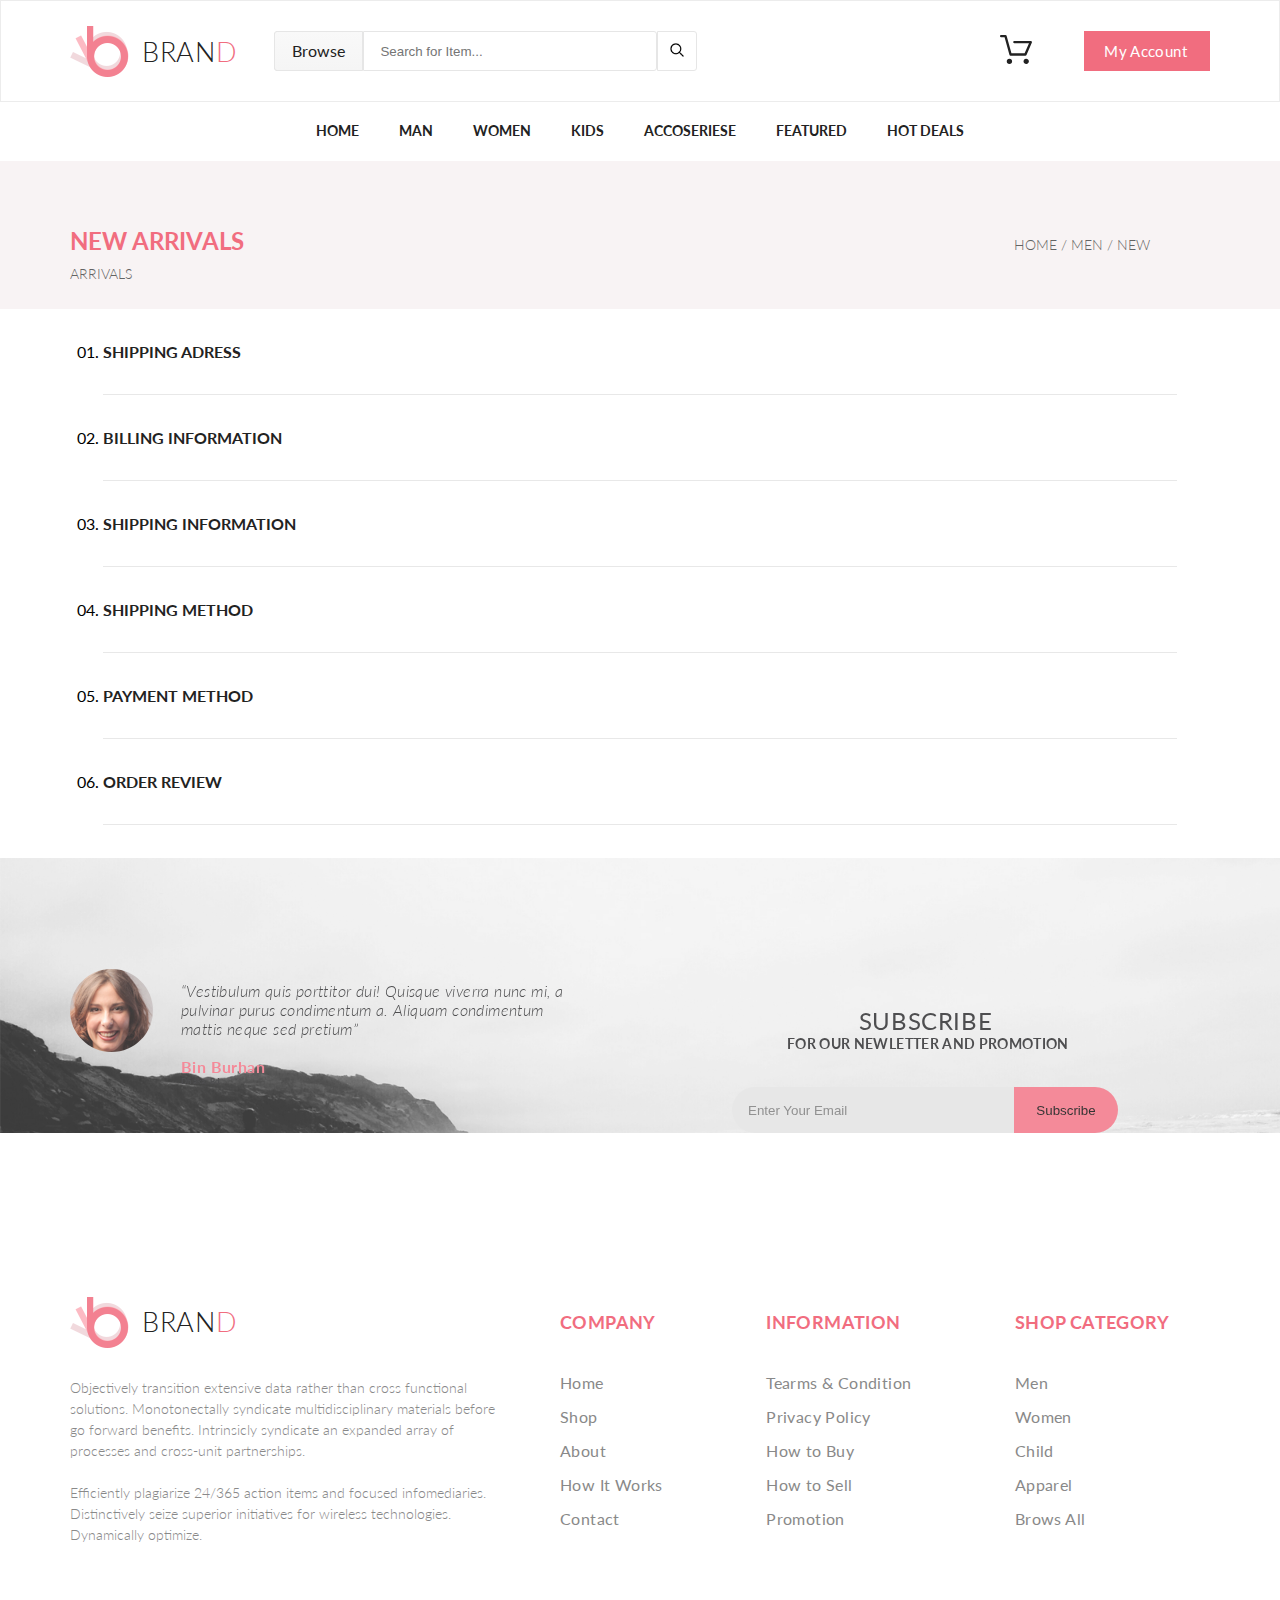
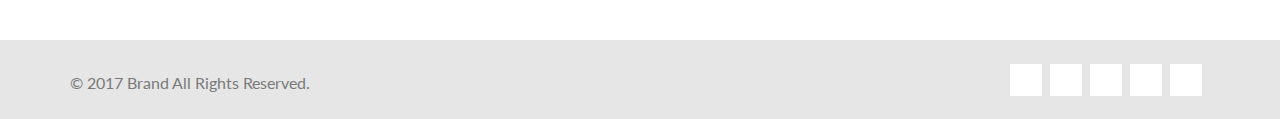
==== commit 38af613f: "Добавила стрелку в my account" ====
--- a/checkout.html
+++ b/checkout.html
@@ -61,7 +61,7 @@
                                 <div class="drop_prouct_cart">
                                     <a href="single_page.html"><img src="img/product_cart2.jpg" alt="" class="img-cart">
                                         <h2 class="h2-cart">Rebox Zan</h2></a> <img src="img/star.png" alt="">
-                                    <a href="#"><img src="img/delete.png" alt="" class="delete"> </a>
+                                    <a href="#"><img src="img/delete.png"  alt="" class="delete"> </a>
                                     <br>
                                     <h2 class="h2-cart"><span class="pink">1 x $250</span></h2> </div>
                                 <h1 class="h1-cart">TOTAL<span>$500.00</span></h1>
--- a/sass_style.css
+++ b/sass_style.css
@@ -86,6 +86,27 @@
   padding-top: 10px;
   padding-bottom: 10px;
   line-height: 38px;
+}
+
+.header__right_account {
+  position: relative;
+}
+
+.header__right_account .button {
+  padding-right: 22px;
+}
+
+.header__right_account:hover::before {
+  content: "";
+  width: 6px;
+  height: 6px;
+  left: 109px;
+  top: 15px;
+  position: absolute;
+  border-bottom: 1px solid #f16d7f;
+  border-right: 1px solid #f16d7f;
+  -webkit-transform: rotate(45deg);
+          transform: rotate(45deg);
 }
 
 .header__right_cart {
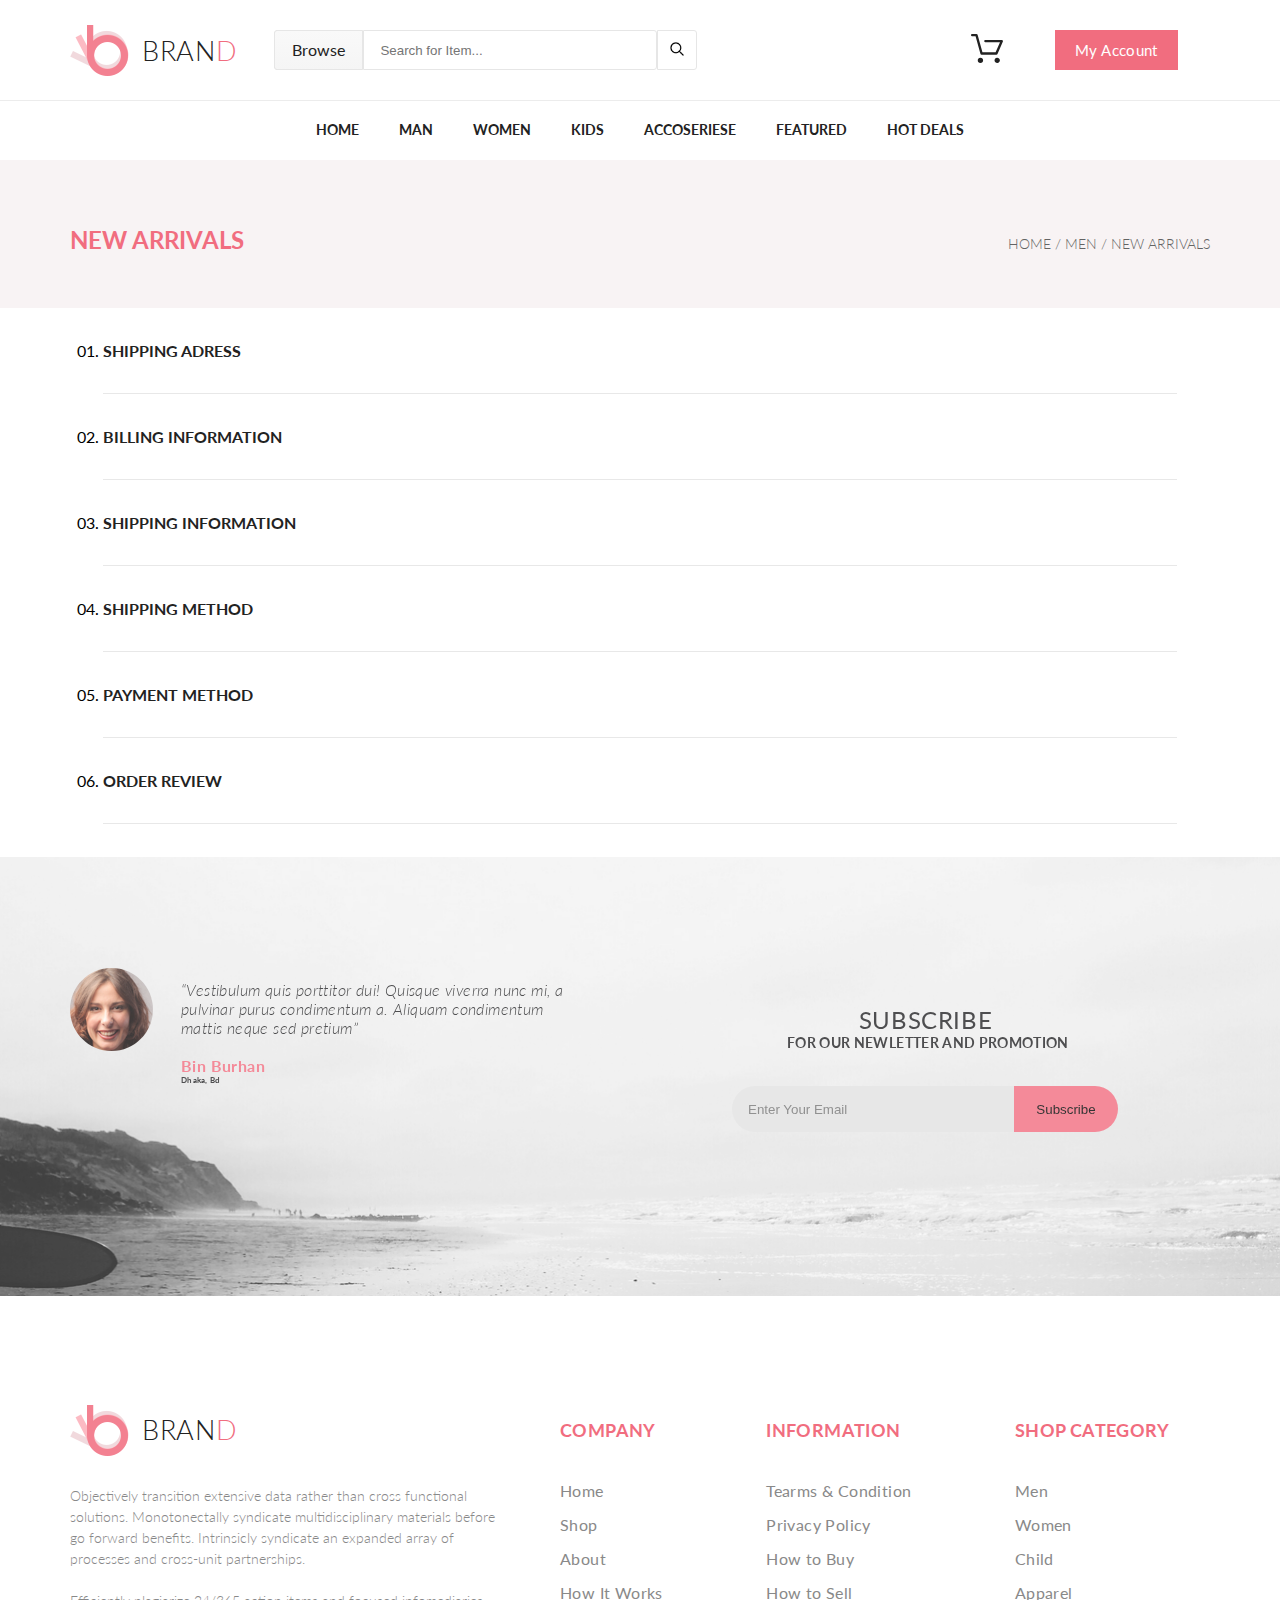
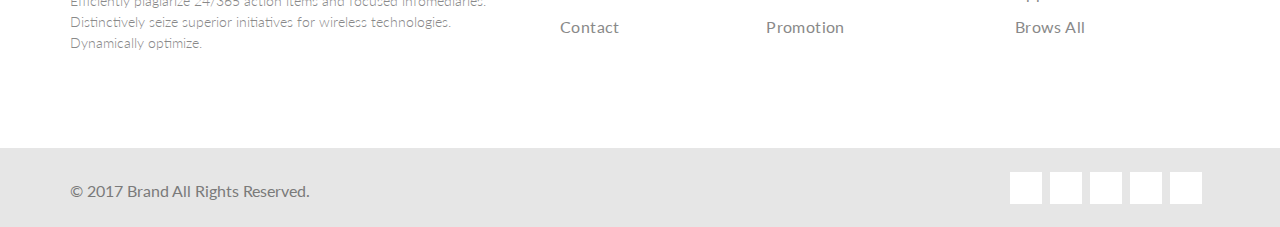
==== commit 621cea11: "Доделала страницу product" ====
--- a/checkout.html
+++ b/checkout.html
@@ -35,12 +35,12 @@
                                 <div class="drop-flex">
                                     <h3 class="drop-h3">Men</h3>
                                     <ul class="drop-menu">
-                                        <li><a href="single_page.html" class="drop-link">Tees/Tank tops</a></li>
-                                        <li><a href="single_page.html" class="drop-link">Shirts/Polos</a></li>
-                                        <li><a href="single_page.html" class="drop-link">Sweaters</a></li>
-                                        <li><a href="single_page.html" class="drop-link">Sweatshirts/Hoodies</a></li>
-                                        <li><a href="single_page.html" class="drop-link">Blazers</a></li>
-                                        <li><a href="single_page.html" class="drop-link">Jackets/vests</a></li>
+                                        <li><a href="product.html" class="drop-link">Tees/Tank tops</a></li>
+                                        <li><a href="product.html" class="drop-link">Shirts/Polos</a></li>
+                                        <li><a href="product.html" class="drop-link">Sweaters</a></li>
+                                        <li><a href="product.html" class="drop-link">Sweatshirts/Hoodies</a></li>
+                                        <li><a href="product.html" class="drop-link">Blazers</a></li>
+                                        <li><a href="product.html" class="drop-link">Jackets/vests</a></li>
                                     </ul>
                                 </div>
                             </div>
@@ -61,7 +61,7 @@
                                 <div class="drop_prouct_cart">
                                     <a href="single_page.html"><img src="img/product_cart2.jpg" alt="" class="img-cart">
                                         <h2 class="h2-cart">Rebox Zan</h2></a> <img src="img/star.png" alt="">
-                                    <a href="#"><img src="img/delete.png"  alt="" class="delete"> </a>
+                                    <a href="#"><img src="img/delete.png" alt="" class="delete"> </a>
                                     <br>
                                     <h2 class="h2-cart"><span class="pink">1 x $250</span></h2> </div>
                                 <h1 class="h1-cart">TOTAL<span>$500.00</span></h1>
@@ -78,7 +78,7 @@
             <nav class="menu-top">
                 <ul class="menu">
                     <li class="menu__list"><a href="index.html" class="menu__link">Home </a> </li>
-                    <li class="menu__list"><a href="single_page.html" class="menu__link">Man </a>
+                    <li class="menu__list"><a href="product.html" class="menu__link">Man </a>
                         <div class="drop">
                             <div class="drop-flex">
                                 <h3 class="drop-h3">Man</h3>
@@ -230,9 +230,10 @@
             </nav>
             <nav class="menu-page">
                 <div class="container nav-page-box">
-                    <h1><span class="pink">New Arrivals</span><a href="index.html">Home / </a>
-                <a href="single_page.html">Men / </a>
-                <a href="single_page.html">New Arrivals</a></h1> </div>
+                    <h1><span class="pink">New Arrivals</span></h1>
+                    <h1> <a href="index.html">Home / </a>
+                                <a href="product.html">Men / </a>
+                                <a href="single_page.html">New Arrivals</a></h1> </div>
             </nav>
             <section class="container checkout">
                 <ol class="checkout_right">
--- a/sass_style.css
+++ b/sass_style.css
@@ -45,7 +45,7 @@
 .header {
   -webkit-box-shadow: 0 0 10px rgba(0, 0, 0, 0.17);
           box-shadow: 0 0 10px rgba(0, 0, 0, 0.17);
-  border: 1px solid #ececec;
+  border-bottom: 1px solid #ececec;
   background-color: #ffffff;
   height: 100px;
 }
@@ -81,6 +81,10 @@
           align-items: center;
 }
 
+.header__right_account {
+  width: 155px;
+}
+
 .header__right_account a {
   height: 38px;
   padding-top: 10px;
@@ -88,25 +92,8 @@
   line-height: 38px;
 }
 
-.header__right_account {
-  position: relative;
-}
-
-.header__right_account .button {
-  padding-right: 22px;
-}
-
-.header__right_account:hover::before {
-  content: "";
-  width: 6px;
-  height: 6px;
-  left: 109px;
-  top: 15px;
-  position: absolute;
-  border-bottom: 1px solid #f16d7f;
-  border-right: 1px solid #f16d7f;
-  -webkit-transform: rotate(45deg);
-          transform: rotate(45deg);
+.header__right_account i {
+  padding-left: 10px;
 }
 
 .header__right_cart {
@@ -114,6 +101,7 @@
   margin-top: 10px;
   margin-bottom: 10px;
   position: relative;
+  z-index: 9999;
 }
 
 .header__right_cart:hover .drop-cart {
@@ -219,6 +207,7 @@
 .button:hover {
   color: #f16d7f;
   background-color: #ffffff;
+  border: 1px solid #f16d7f;
 }
 
 .drop-cart {
@@ -713,7 +702,7 @@
 
 .comment {
   height: 100%;
-  background-image: url(img/footer.jpg);
+  background: url(img/footer.jpg) 100% 100%;
   background-size: cover;
   -webkit-filter: opacity(80%);
           filter: opacity(80%);
@@ -728,7 +717,7 @@
   display: -webkit-box;
   display: -ms-flexbox;
   display: flex;
-  margin-bottom: 164px;
+  padding-bottom: 164px;
 }
 
 .comment-left {
@@ -936,6 +925,12 @@
 .menu-page .nav-page-box {
   padding-top: 65px;
   color: #f16d7f;
+  display: -webkit-box;
+  display: -ms-flexbox;
+  display: flex;
+  -webkit-box-pack: justify;
+      -ms-flex-pack: justify;
+          justify-content: space-between;
 }
 
 .menu-page .nav-page-box a {
@@ -953,10 +948,6 @@
   color: #f16d7f;
   font-size: 24px;
   font-weight: 700;
-}
-
-.menu-page .nav-page-box h1 span {
-  margin-right: 770px;
 }
 
 .product-image {
@@ -1398,4 +1389,287 @@
 .checkout_button:hover {
   border: 1px solid #f16d7f;
 }
+
+.product-choose {
+  display: -webkit-box;
+  display: -ms-flexbox;
+  display: flex;
+  padding-top: 70px;
+  padding-bottom: 110px;
+}
+
+.product-choose .button_view a {
+  padding: 15px 45px;
+}
+
+.product-choose-nav_menu {
+  display: -webkit-box;
+  display: -ms-flexbox;
+  display: flex;
+  -webkit-box-orient: vertical;
+  -webkit-box-direction: normal;
+      -ms-flex-direction: column;
+          flex-direction: column;
+  width: 243px;
+}
+
+.product-choose-drop {
+  display: none;
+}
+
+.product-choose-drop .drop-menu {
+  margin-top: 37px;
+  margin-left: 20px;
+}
+
+.product-choose-size.select-h4 {
+  width: auto;
+}
+
+.product-choose-size p {
+  display: inline;
+  padding-right: 10px;
+}
+
+.product-choose-size input[type="checkbox"] {
+  border: 1px solid #ebebeb;
+  background-color: #ffffff;
+}
+
+.product-choose-nav_list {
+  list-style-type: none;
+  list-style-type: none;
+  margin: 20px 20px 18px 0px;
+  padding-bottom: 12px;
+  border-bottom: 1px solid #e8e8e8;
+}
+
+.product-choose-nav_list_Btn {
+  color: #6f6e6e;
+  font-size: 14px;
+  font-weight: 700;
+  line-height: 14px;
+  text-transform: uppercase;
+  border-left: 5px solid #f16d7f;
+  padding: 13px 13px 13px 13px;
+}
+
+.product-choose-nav_list_Btn i {
+  float: right;
+}
+
+.product-choose-nav_list input[type="checkbox"] {
+  display: none;
+}
+
+.product-choose-nav_list input[type="checkbox"]:checked ~ .product-choose-drop {
+  display: -webkit-box;
+  display: -ms-flexbox;
+  display: flex;
+}
+
+.product-choose .filter__slider {
+  text-align: center;
+}
+
+.product-choose .filter__slider_price {
+  display: -webkit-box;
+  display: -ms-flexbox;
+  display: flex;
+  -webkit-box-pack: justify;
+      -ms-flex-pack: justify;
+          justify-content: space-between;
+}
+
+.product-choose-trend .select-h4 {
+  padding-bottom: 16px;
+}
+
+.product-choose-trend-link a {
+  font-size: 14px;
+  font-weight: 400;
+  line-height: 26px;
+  color: #6f6e6e;
+  padding-right: 5px;
+}
+
+.product-choose-trend-link a:hover {
+  color: #f16d7f;
+}
+
+.product-choose-sort {
+  margin-top: 43px;
+  background-color: #f3f3f3;
+  display: -webkit-box;
+  display: -ms-flexbox;
+  display: flex;
+  -webkit-box-pack: start;
+      -ms-flex-pack: start;
+          justify-content: flex-start;
+  -webkit-box-orient: horizontal;
+  -webkit-box-direction: normal;
+      -ms-flex-direction: row;
+          flex-direction: row;
+  width: 100%;
+}
+
+.product-choose-sort .select-sort {
+  padding: 12px 11px;
+  border: 1px solid #ebebeb;
+  background-color: #ffffff;
+  font-size: 14px;
+  color: #6f6e6e;
+  font-weight: 400;
+  margin: 10px 10px;
+}
+
+.product-choose-sort .select-sort select {
+  padding-left: 20px;
+  border: none;
+  outline: none;
+  font-size: 14px;
+  color: #6f6e6e;
+  font-weight: 400;
+}
+
+.product-choose .choose2 {
+  padding-left: 50px;
+}
+
+.product-choose .header_choose2 {
+  display: -webkit-box;
+  display: -ms-flexbox;
+  display: flex;
+  -webkit-box-pack: justify;
+      -ms-flex-pack: justify;
+          justify-content: space-between;
+}
+
+.product-choose .filter-range {
+  width: 262px;
+  text-transform: uppercase;
+}
+
+.product-choose .filter-range-title {
+  margin-bottom: 16px;
+}
+
+.product-choose .range-controls {
+  position: relative;
+  margin-bottom: 20px;
+}
+
+.product-choose .range-controls .scale {
+  height: 3px;
+  background: #f0f0f0;
+}
+
+.product-choose .range-controls .bar {
+  height: 3px;
+  width: 80%;
+  background: #f16d7f;
+}
+
+.product-choose .range-toggle {
+  position: absolute;
+  top: -5px;
+  width: 14px;
+  height: 14px;
+  background: #f0f0f0;
+  border-radius: 50%;
+}
+
+.product-choose .range-toggle:hover {
+  background: #f16d7f;
+}
+
+.product-choose .range-toggle-min {
+  left: 0;
+}
+
+.product-choose .range-toggle-max {
+  left: 80%;
+}
+
+.product-choose .range_price {
+  display: -webkit-box;
+  display: -ms-flexbox;
+  display: flex;
+  -webkit-box-pack: justify;
+      -ms-flex-pack: justify;
+          justify-content: space-between;
+}
+
+.product-choose .nav_page {
+  display: -webkit-box;
+  display: -ms-flexbox;
+  display: flex;
+  -webkit-box-pack: justify;
+      -ms-flex-pack: justify;
+          justify-content: space-between;
+}
+
+.product-choose .nav_page .button_view {
+  padding-top: 15px;
+}
+
+.product-choose .nav_page .button_view a {
+  color: #ffffff;
+  padding-left: 45px;
+}
+
+.product-choose .nav_page .page {
+  border: 1px solid #ebebeb;
+  background-color: #ffffff;
+  padding: 15px 39px;
+}
+
+.product-choose .nav_page a {
+  color: #c4c4c4;
+  font-size: 16px;
+  font-weight: bold;
+  line-height: 16px;
+  padding-left: 7px;
+}
+
+.product-choose .nav_page a:hover {
+  color: #f16d7f;
+}
+
+.footer_offer2 {
+  display: -webkit-box;
+  display: -ms-flexbox;
+  display: flex;
+  -webkit-box-pack: justify;
+      -ms-flex-pack: justify;
+          justify-content: space-between;
+}
+
+.footer_offer2_flex {
+  background-color: #222224;
+  color: #fbfbfb;
+  text-align: center;
+  padding-top: 90px;
+  padding-bottom: 114px;
+}
+
+.footer_offer2 img {
+  padding-bottom: 32px;
+}
+
+.footer_offer2 h4 {
+  font-size: 20px;
+  font-weight: 700;
+  letter-spacing: 0.5px;
+  padding-bottom: 17px;
+}
+
+.footer_offer2 p {
+  width: 308px;
+  font-size: 13.5px;
+  font-weight: 300;
+  letter-spacing: 0.35px;
+  text-align: justify;
+  line-height: 23.95px;
+}
 /*# sourceMappingURL=sass_style.css.map */